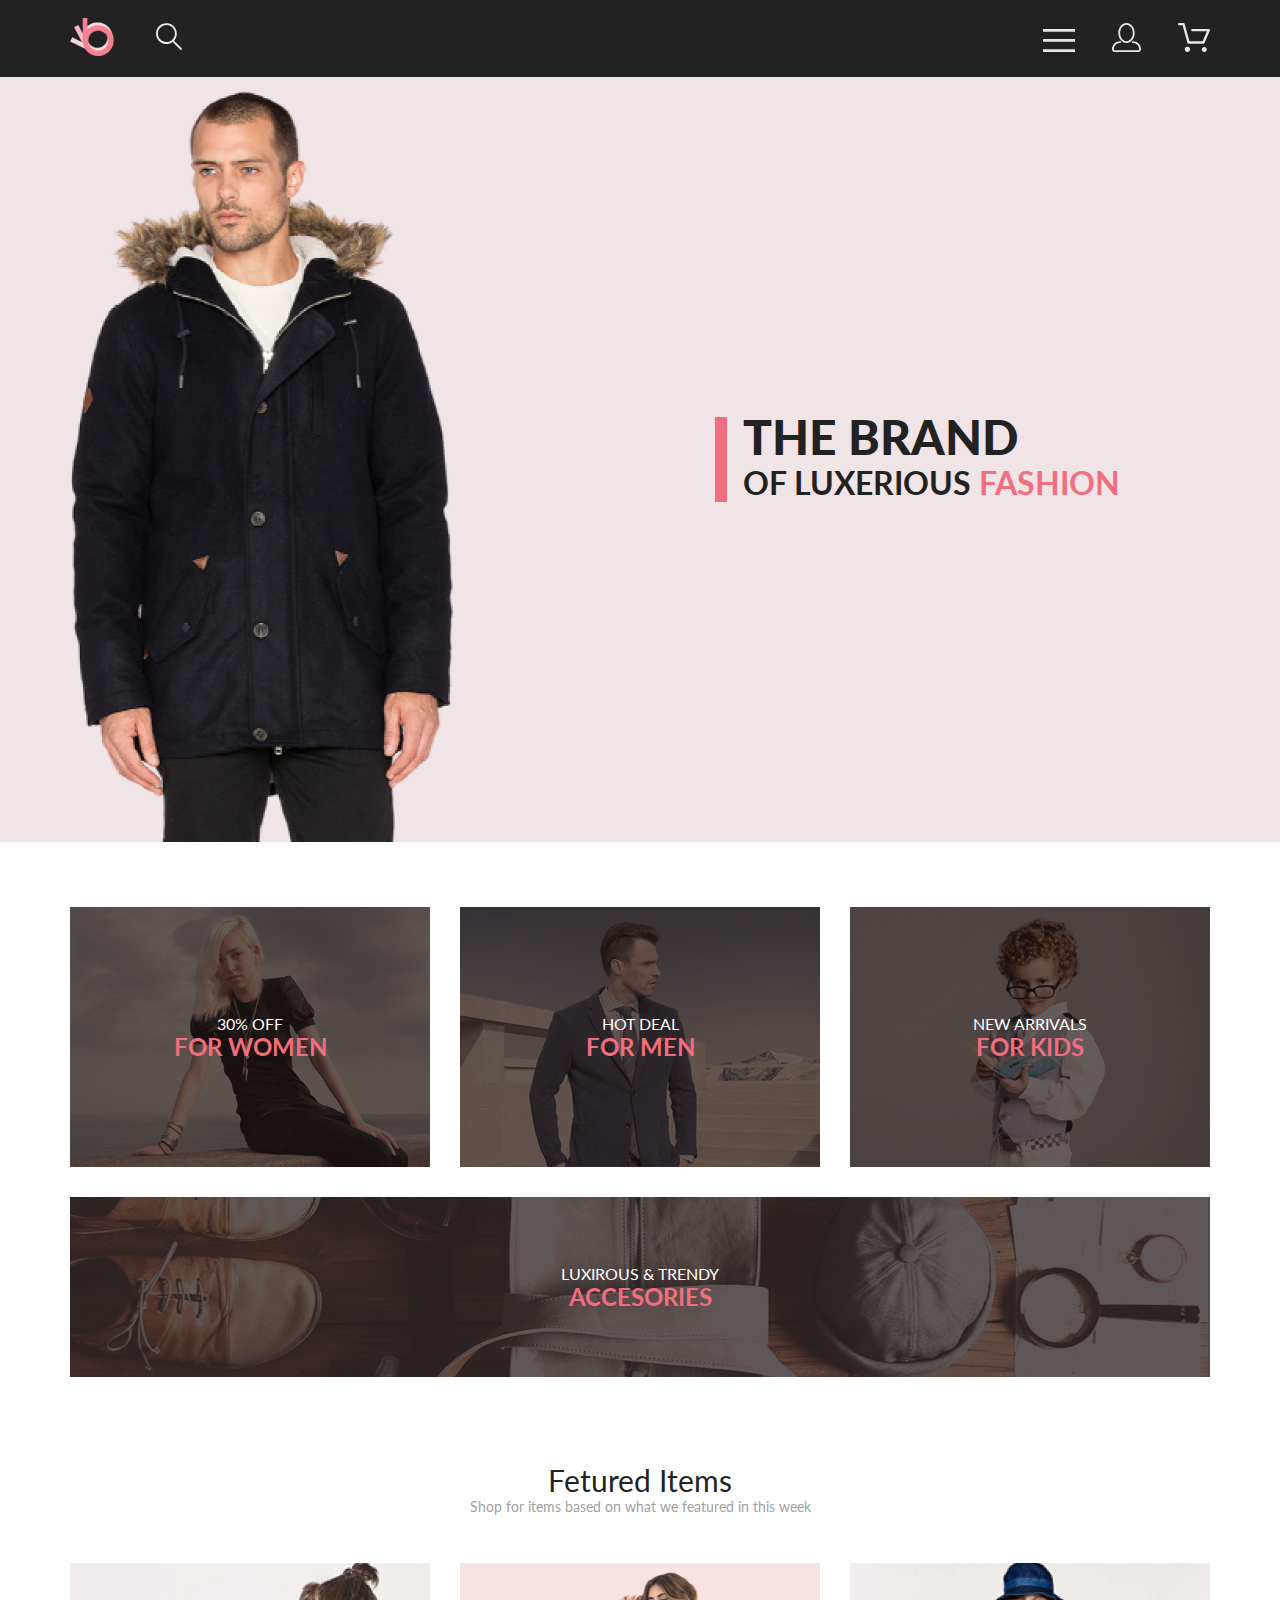
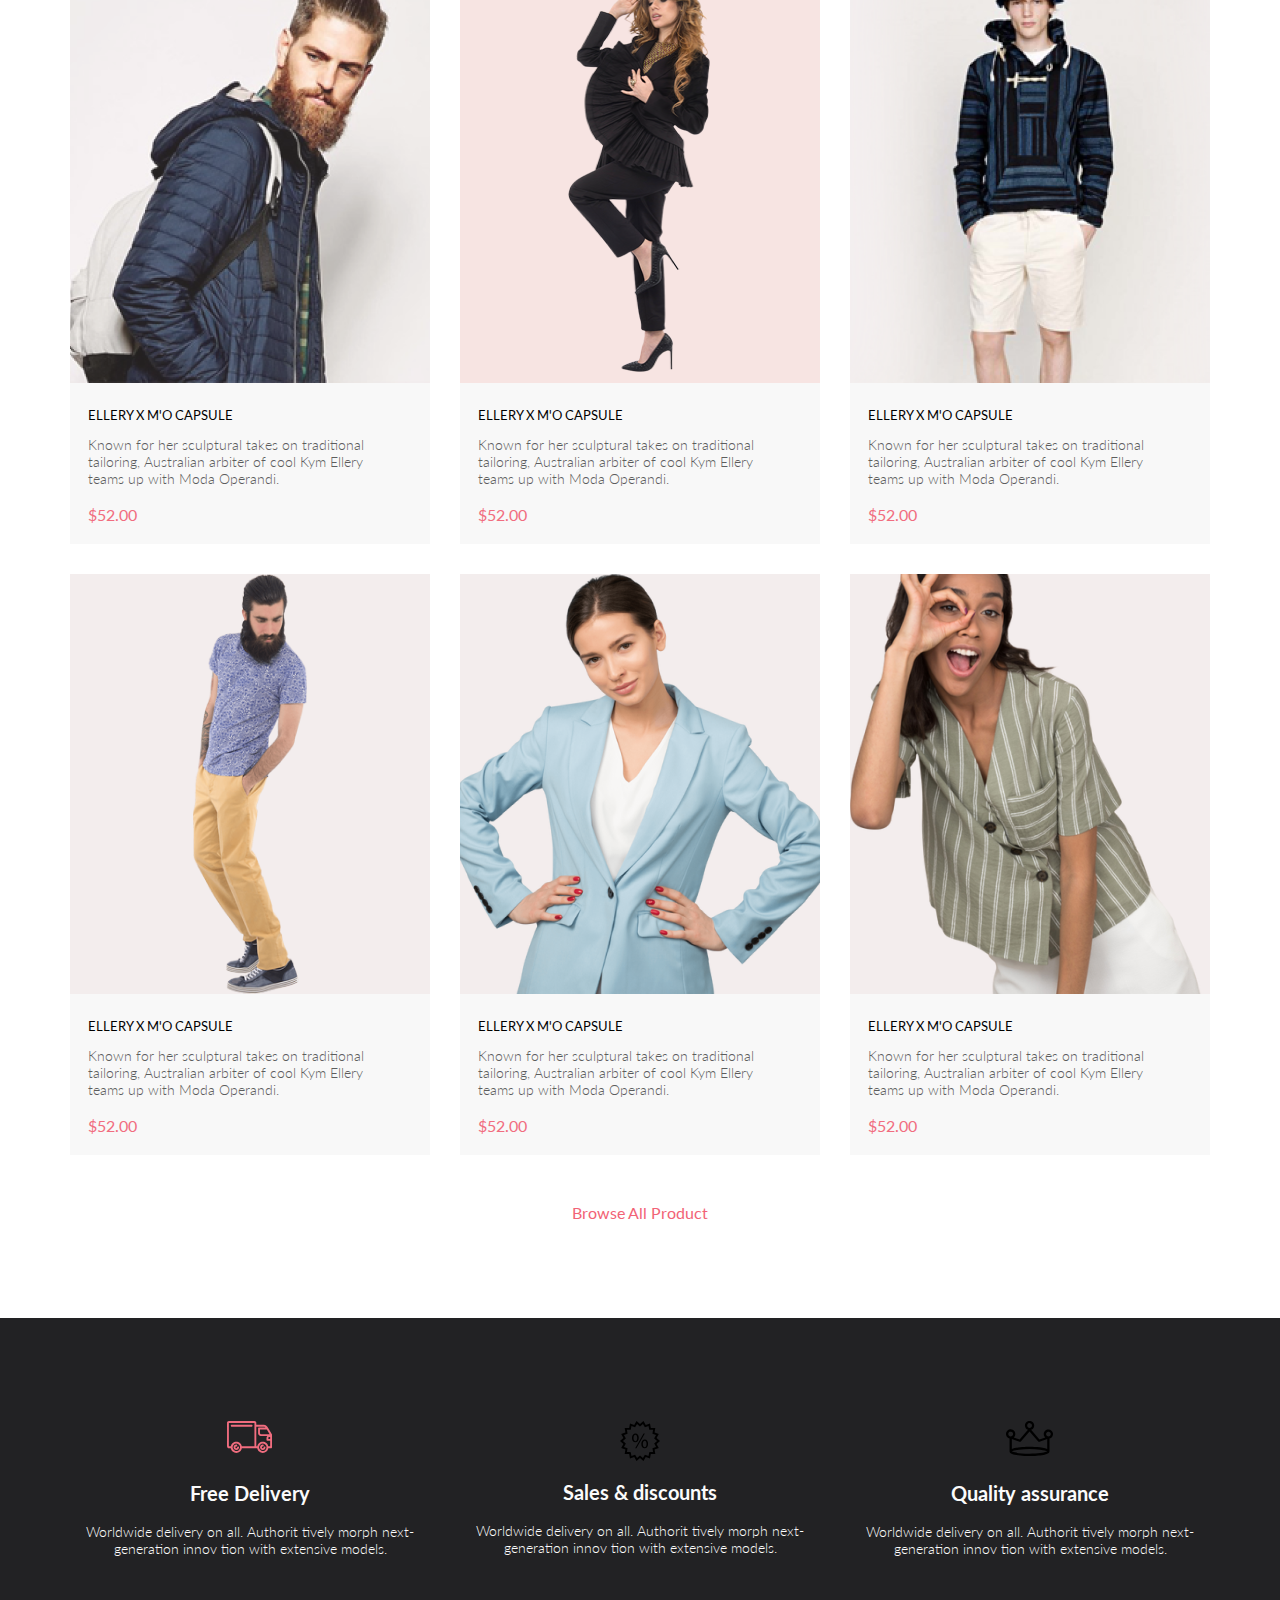
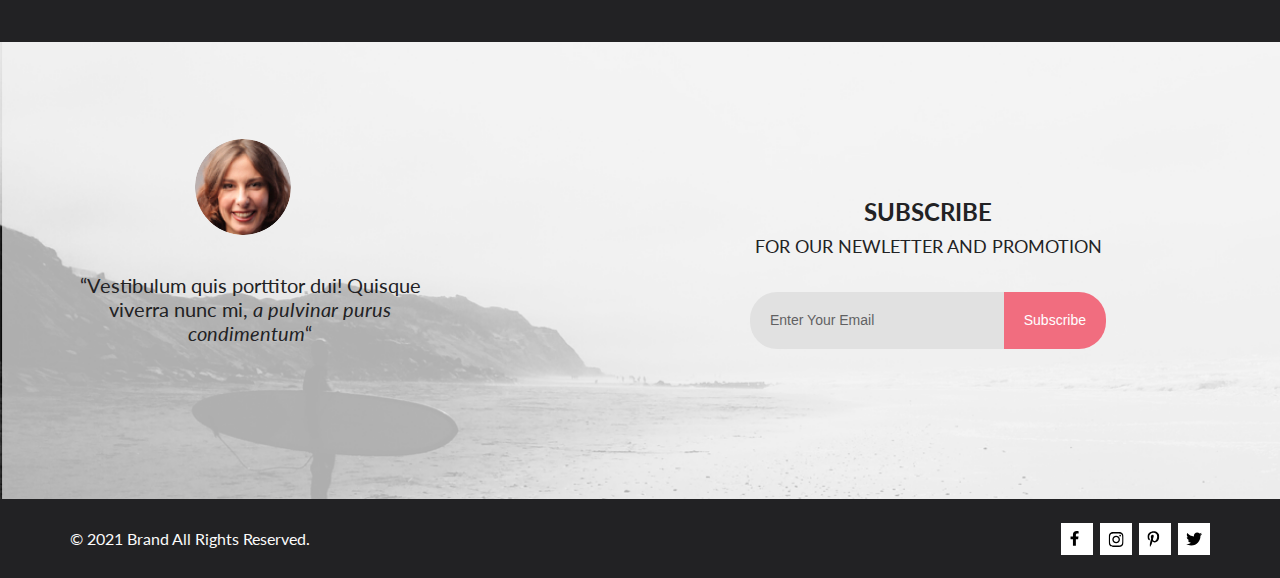
==== basket.html @ c0624114 "resources" ====
<!DOCTYPE html>
<html lang="en">

<head>
    <meta charset="UTF-8">
    <meta http-equiv="X-UA-Compatible" content="IE=edge">
    <meta name="viewport" content="width=device-width, initial-scale=1.0">
    <title>Document</title>
    <link rel="stylesheet" href="css/style.css">
    <link rel="preconnect" href="https://fonts.googleapis.com">
    <link rel="preconnect" href="https://fonts.gstatic.com" crossorigin>
    <link href="https://fonts.googleapis.com/css2?family=Lato:ital,wght@0,300;0,400;0,700;0,900;1,400&display=swap"
        rel="stylesheet">
</head>

<body>
    <header class="header">
        <div class="wrapper header-wrap">
            <!--лого бренда и поисковик-->
            <div class="header-left">
                <a href="index.html" class="brand"><img src="img/left_header_brand.svg" alt="brand"></a>
                <button class="search"><img src="img/left_header_search.svg" alt="search"></button>
            </div>
            <!--меню, личный кабинет, корзина товаров-->
            <div class="header-right">
                <button class="menu"><img src="img/right_header_menu.svg" alt="menu"></button>
                <a href="pages/registration.html" class="registration"><img src="img/right_header_registration.svg"
                        alt="registration"></a>
                <a href="pages/basket.html" class="basket"><img src="img/right_header_basket.svg" alt="basket"></a>
            </div>
        </div>
    </header>
    <!--промо с названием бренда и картинкой-->
    <section class="promo">
        <div class="wrapper promo-wrap">
            <h1 class="promo-name">THE BRAND <br>
                <span class="promo-name--small">OF LUXERIOUS <span class="promo-name--pink">FASHION</span></span>
            </h1>
        </div>
    </section>
    <!--категории товаров для мужчин, женщин и т.п.-->
    <section class="categories">
        <h2 class="hidden">Categories</h2>
        <div class="wrapper categories-wrap">
            <div class="categories-card categories-card--women">
                <p class="categories-sale">30% OFF</p>
                <p class="categories-class">FOR WOMEN</p>
            </div>
            <div class="categories-card categories-card--men">
                <p class="categories-sale">HOT DEAL</p>
                <p class="categories-class">FOR MEN</p>
            </div>
            <div class="categories-card categories-card--kids">
                <p class="categories-sale">NEW ARRIVALS</p>
                <p class="categories-class">FOR KIDS</p>
            </div>
            <div class="categories-card categories-card--accesories">
                <p class="categories-sale">LUXIROUS & TRENDY</p>
                <p class="categories-class">ACCESORIES</p>
            </div>
        </div>
    </section>
    <!--товары дня-->
    <section class="feauture-items">
        <div class="wrapper">
            <h2 class="feauture-heading">Fetured Items</h2>
            <p class="feauture-subtitle">Shop for items based on what we featured in this week</p>
            <ul class="feauture-ul">
                <li class="feauture-li"><img src="img/feauture_1.png" alt="1">
                    <h3 class="feauture-li-subtitle">ELLERY X M'O CAPSULE</h3>
                    <p class="feauture-li-description">Known for her sculptural takes on traditional tailoring,
                        Australian arbiter of cool Kym Ellery
                        teams up with Moda Operandi.</p>
                    <p class="feauture-price">$52.00</p>
                </li>
                <li class="feauture-li"><img src="img/feauture_2.png" alt="2">
                    <h3 class="feauture-li-subtitle">ELLERY X M'O CAPSULE</h3>
                    <p class="feauture-li-description">Known for her sculptural takes on traditional tailoring,
                        Australian arbiter of cool Kym Ellery
                        teams up with Moda Operandi.</p>
                    <p class="feauture-price">$52.00</p>
                </li>
                <li class="feauture-li"><img src="img/feauture_3.png" alt="3">
                    <h3 class="feauture-li-subtitle">ELLERY X M'O CAPSULE</h3>
                    <p class="feauture-li-description">Known for her sculptural takes on traditional tailoring,
                        Australian arbiter of cool Kym Ellery
                        teams up with Moda Operandi.</p>
                    <p class="feauture-price">$52.00</p>
                </li>
                <li class="feauture-li"><img src="img/feauture_4.png" alt="4">
                    <h3 class="feauture-li-subtitle">ELLERY X M'O CAPSULE</h3>
                    <p class="feauture-li-description">Known for her sculptural takes on traditional tailoring,
                        Australian arbiter of cool Kym Ellery
                        teams up with Moda Operandi.</p>
                    <p class="feauture-price">$52.00</p>
                </li>
                <li class="feauture-li"><img src="img/feauture_5.png" alt="5">
                    <h3 class="feauture-li-subtitle">ELLERY X M'O CAPSULE</h3>
                    <p class="feauture-li-description">Known for her sculptural takes on traditional tailoring,
                        Australian arbiter of cool Kym Ellery
                        teams up with Moda Operandi.</p>
                    <p class="feauture-price">$52.00</p>
                </li>
                <li class="feauture-li"><img src="img/feauture_6.png" alt="6">
                    <h3 class="feauture-li-subtitle">ELLERY X M'O CAPSULE</h3>
                    <p class="feauture-li-description">Known for her sculptural takes on traditional tailoring,
                        Australian arbiter of cool Kym Ellery
                        teams up with Moda Operandi.</p>
                    <p class="feauture-price">$52.00</p>
                </li>
            </ul>
            <div class="center"><a href="#" style="text-decoration: none; color: #F26376 ;">Browse All Product</a></div>
        </div>
    </section>
    <!--преимущества компании-->
    <section class="adventages">
        <div class="wrapper">
            <ul class="adventages-ul">
                <li class="adventages-li"><img class="adventages-img-1" src="img/adventages_1.svg" alt="delivery">
                    <h3 class="adventages-li-subtitle">Free Delivery</h3>
                    <p class="advanteges-li-description">Worldwide delivery on all. Authorit tively morph
                        next-generation innov tion with extensive
                        models.</p>
                </li>
                <li class="adventages-li"><img class="adventages-img-2" src="img/adventages_2.svg" alt="sales">
                    <h3 class="adventages-li-subtitle-2">Sales & discounts</h3>
                    <p class="advanteges-li-description">Worldwide delivery on all. Authorit tively morph
                        next-generation innov tion with extensive
                        models.</p>
                </li>
                <li class="adventages-li"><img class="adventages-img-3" src="img/adventages_3.svg" alt="quality">
                    <h3 class="adventages-li-subtitle-3">Quality assurance</h3>
                    <p class="advanteges-li-description">Worldwide delivery on all. Authorit tively morph
                        next-generation innov tion with extensive
                        models.</p>
                </li>
            </ul>
        </div>
    </section>
    <!--обратный отзыв-->
    <section class="feedback">
        <div class="wrapper feedback-wrap">
            <div class="feedback-girl"><img src="img/feedback_girl.jpg" class="photo-girl" alt="girl">
                <p class="feedback-girl-words">“Vestibulum quis porttitor dui! Quisque viverra nunc mi, <span
                        class="feedback-cursive">a pulvinar
                        purus
                        condimentum</span>“</p>
            </div>
            <div class=feedback-news-subscribe>
                <h3 class="feedback-subscribe">SUBSCRIBE</h3>
                <p class="feedback-news">FOR OUR NEWLETTER AND PROMOTION</p>
                <form action="#" class="subscribe">
                    <input type="email" class="subscribe-field" placeholder="Enter Your Email">
                    <input type="submit" class="subscribe-button" value="Subscribe">
                    <!--<button type="submit" class="subscribe-button">Subscribe</button>-->
                </form>
            </div>
        </div>
    </section>
    <!--подвал - он и есть подвал-->
    <footer class="footer">
        <div class="wrapper footer-wrap">
            <h2 class="hidden">Пустой заголовок, как моя голова</h2>
            <p class="footer-rights">&copy; 2021 Brand All Rights Reserved.</p>
            <div class="brands">
                <a href="https://www.facebook.com" class="brands-face"><img class="background" src="img/facebook_1.svg"
                        alt="facebook"></a>
                <a href="https://www.instagram.com/" class="brands-inst"><img class="background" src="img/inst_2.svg"
                        alt="ints"></a>
                <a href="https://www.pinterest.ru/" class="brands-pint"><img class="background"
                        src="img/pinterest_3.svg" alt="pinterest"></a>
                <a href="https://twitter.com/" class="brands-twit"><img class="background" src="img/pomoika_4.svg"
                        alt="pomoika"></a>
            </div>
        </div>
    </footer>
</body>

</html>
---- css/style.css ----
* {
    margin: 0;
    padding: 0;
    box-sizing: border-box;
}

.wrapper {
    width: 1140px;
    margin: 0 auto;
}

body {
  font-family: 'Lato', sans-serif;
}

.hidden {
    position: absolute;
    left: -99999999999999999px;
    width: 1px;
    height: 1px;
    opacity: 0;
}

.header {
    background: #222222;
    padding: 18px 0;
    color: white;
}

.header-wrap {
    display: flex;
    justify-content: space-between;
    align-items: center;
}

.header-left {
    display: flex;
    align-items: center;
}

.brand {
    text-decoration: none;
    color: transparent;
    margin-right: 41px;
}

.search, .menu {
    background-color: transparent;
    border: none;
}

.registration, .basket {
    text-decoration: none;
    color: transparent;
}

.registration {
    margin: 0 33px;
}

.promo {
    background: #F1E4E6;
}

.promo-wrap {
    background-image: url(../img/person_promo.png);
    height: 765px;
    background-repeat: no-repeat;
    background-position-x: -225px;
    background-position-y: bottom;
    display: flex;
    align-items: center;
    justify-content: flex-end;
}

.promo-name {
    font-weight: 900;
    font-size: 48px;
    line-height: 40px;
    color: #222222;
    border-left: 12px solid #f16d7f;
    padding-left: 16px;
    margin-right: 90px;
}

.promo-name--small {
    font-weight: bold;
    font-size: 32px;
    line-height: 38px;
    color: #222222;
}

.promo-name--pink {
    color: #f16d7f;
} 

.categories {
    background: #FFFFFF;
    padding-top: 65px;
    padding-bottom: 85px;
}

.categories-card {
    background-color: #c4c4c4;
    width: 360px;
    height: 260px;
    text-align: center;
    display: flex;
    flex-direction: column;
    justify-content: center;
}

.categories-wrap {
    display: flex;
    flex-wrap: wrap;
    justify-content: space-between;
}

.categories-card--accesories {
    margin-top: 30px;
    width: 100%;
    height: 180px;
    background-image: url(../img/categories_acc.png);
}

.categories-card--kids {
    background-image: url(../img/categories_kids.png);
}

.categories-card--men {
    background-image: url(../img/categories_men.png);
}

.categories-card--women {
    background-image: url(../img/categories_women.png);
}

.categories-sale {
    font-size: 16px;
    line-height: 19,2px;
    color: #FFFFFF;
    font-weight: 400;
}

.categories-class {
    color: #f16d7f;
    font-size: 24px;
    line-height: 28px;
    font-weight: 700;
}

.feauture-items {
    padding-bottom: 95.5px;
}

.feauture-ul {
    display: flex;
    flex-wrap: wrap;
    justify-content: space-between;
}

.feauture-li {
    display: flex;
    flex-direction: column;
    margin-top: 30px;
    background-color: #F8F8F8;
    width: 360px;
    height: 581px;
}

.feauture-li-video {
    display: flex;
    flex-direction: column;
    margin-top: 30px;
    background-color: rgb(17, 17, 17);
    width: 360px;
    height: 581px;
}

.feauture-li-subtitle {
    font-weight: 400;
    color: #000000;
    font-size: 13px;
    line-height: 16px;
    margin: 24px 0 13px 18px;
}

.feauture-li-subtitle-video {
    font-weight: 400;
    color: gray;
    font-size: 13px;
    line-height: 16px;
    margin: 24px 0 13px 18px;
}

.feauture-li-description {
    font-weight: 300;
    font-size: 14px;
    line-height: 17px;
    color: #5D5D5D;
    margin: 0 30px 18px 18px;
}

.feauture-li-description-video {
    font-weight: 300;
    font-size: 14px;
    line-height: 17px;
    color: #5D5D5D;
    margin: 0 30px 18px 18px;
}

.feauture-price {
    margin-left: 18px;
    font-size: 16px;
    line-height: 19px;
    color: #F16D7F;
}

.feauture-price-video {
    margin-left: 18px;
    font-size: 16px;
    line-height: 19px;
    color: #63262e;
    margin-top: 33px;
}

.feauture-items {
    background: #FFFFFF;
}

.feauture-heading {
    text-align: center;
    font-weight: 400;
    font-size: 30px;
    line-height: 36px;
    color: #222222;
    
}

.feauture-subtitle {
    text-align: center;
    color: #9F9F9F;
    font-size: 14px;
    line-height: 17px;
    margin-bottom: 18px;
}

.center {
    display: flex;
    justify-content: center;
    padding-top: 48px;
}

.center-visual {
    text-decoration: none;
    color: #F26376;
    text-align: center;
    font-size: 16px;
    line-height: 19px;
    border: 1px solid #FF6A6A;
    padding: 15px 39px 14px 38px;
}

.center-visual:hover {
    color: #FFFFFF;
    background-color: #FF6A6A;
}



.adventages {
    background: #222224;
    padding-bottom: 87px;
}

.adventages-ul {
    display: flex;
    justify-content: space-between;
}

.adventages-li {
    display: flex;
    flex-direction: column;
    width: 360px;
    height: 134px;
    align-items: center;
    margin-top: 103px;
}

.adventages-li-subtitle, .adventages-li-subtitle-2, .adventages-li-subtitle-3 {
    font-size: 19.96px;
    line-height: 24px;
    color: #FBFBFB;
    margin: 28px 0 18px 0;
}

.advanteges-li-description {
    font-weight: 300;
    font-size: 13.972px;
    line-height: 17px;
    text-align: center;
    color: #FBFBFB;
    width: 360px;
    height: 34px;
}

.adventages-li-subtitle-2 {
    margin-top: 19px;
}

.adventages-li-subtitle-3 {
    margin-top: 25px;
}

.adventages-img-1 {
    fill: #F16D7F;
}

.adventages-img-2 {
    fill: #F16D7F;
}

.adventages-img-3 {
    fill: #F16D7F;
}

.feedback {
    background-image: url(../img/fon_feedback.png);
    background-repeat: no-repeat;
    background-size: cover;
}

.feedback-wrap {
display: flex;

}

.feedback-girl {
    width: 360px;
    height: 225px;
    margin-top: 97px;
}

.photo-girl {
    margin-left: 125px;
    border-radius: 50px;
    margin-bottom: 35px;
}

.feedback-girl-words {
    font-size: 20px;
    line-height: 24px;
    text-align: center;
    color: #222224;
}

.subscribe {
    width: 356px;
    display: flex;
}

.subscribe-field {
    padding: 20px;
    width: 255px;
    border-radius: 27px 0 0 27px;
    border: none;
    background-color: #E1E1E1;
    color: #222224;
}

.subscribe-field:hover {
    background-color: #E9E9E9;
}

.subscribe-field::placeholder {
    color: #222224;
    opacity: 0.67;
    font-size: 14px;
    line-height: 17px;
}

.subscribe-button:hover {
    background-color: hsl(352, 61%, 54%);
}

.subscribe-button {
    padding: 20px;
    border-radius: 0 27px 27px 0;
    border: none;
    background-color: #F16D7F;
    color: #FFFFFF;
    font-weight: normal;
    font-size: 14px;
    line-height: 17px;
}

.feedback-news-subscribe {
    margin-top: 150px;
    margin-bottom: 150px;
    margin-left: 320px;
}

.feedback-subscribe {
    font-size: 24px;
    line-height: 40px;
    text-align: center;
    color: #222224;
}

.feedback-news {
    font-size: 18px;
    line-height: 28px;
    text-align: center;
    color: #222224;
    margin-bottom: 32px;
}


.feedback-cursive {
    font-style: italic;
}

.footer {
    background: #222224;
}

.footer-wrap {
    display: flex;
    justify-content: space-between;
}

.footer-rights {
    font-size: 16px;
    line-height: 19px;
    color: #FBFBFB;
    padding-top: 30px;
    padding-bottom: 30px;
}

.brands {
    display: flex;
}

.brands-face, .brands-inst, .brands-pint, .brands-twit {
    background-color: #FFFFFF;
    width: 32px;
    height: 32px;
    margin-left: 7px;
    margin-top: 24px;
}

.brands-face:hover, .brands-inst:hover, .brands-pint:hover, .brands-twit:hover {
    background-color: #F16D7F;
    fill: #FFFFFF;
}

.background {
    margin: 25% 25% 25% 25%;
}

/*CATALOG*/

.arrivals-wrap {
    display: flex;
    justify-content: space-between;
    align-items: center;
}

.arrivals {
    height: 148px;
    background-color: #F8F3F4;
}

.arrivals-links {
    display: inline;
    text-decoration: none;
    margin-top: 65px;
}

.sweet-home {
    text-decoration: none;
    color: #636363;
}

.for-men {
    text-decoration: none;
    color: #636363;;
}

.new-arrivals {
    text-decoration: none;
    color: #636363;;
}

.new-arrivals:visited, .new-arrivals:focus, .new-arrivals:hover {
    color: #F16D7F;
}

.arrivals-name {
    font-size: 24px;
    line-height: 29px;
    color: #F16D7F;
    margin-top: 59px;
}

.filter {
    display: flex;
}

.filter-filter {
    width: 360px;
    height: 17px;
    margin-bottom: 65px;
    padding: 51px 0 0 16px;
    font-weight: 600;
    font-size: 14px;
    line-height: 17px;
    color: #000000;
}

.filter-filter-menu {
    width: 15px;
    height: 10px;
    margin-left: 11px;
}

.filter-sorting {
    width: 400px;
    padding-left: 30px;
    height: 17px;
    padding: 51px 0 0 30px;
}

.filter-vektor {
    margin-left: 10px;
    margin-right: 28px;
}

.filter-words {
    color: #6F6E6E;
    font-size: 14px;
    line-height: 17px;
}

.pagination {
    margin-top: 48px;
    margin-left: 400px;
    width: 284px;
    height: 44px;
    border: 1px solid #EBEBEB;
    border-radius: 3px;
}

ul.pagination-numero {
    display: inline-block;
    padding: 0;
    margin: 0;
}

ul.pagination-numero li {
    display: inline;
}

ul.pagination-numero li a {
    color: black;
    float: left;
    
    text-decoration: none;
    transition: background-color .3s;
    font-weight: 300;
    font-size: 16px;
    line-height: 19px;
    padding-top: 13px;
    margin-left: 19px;
}

ul.pagination-numero li a:hover {
    color: #EF5B70;
    color: #EF5B70;
}
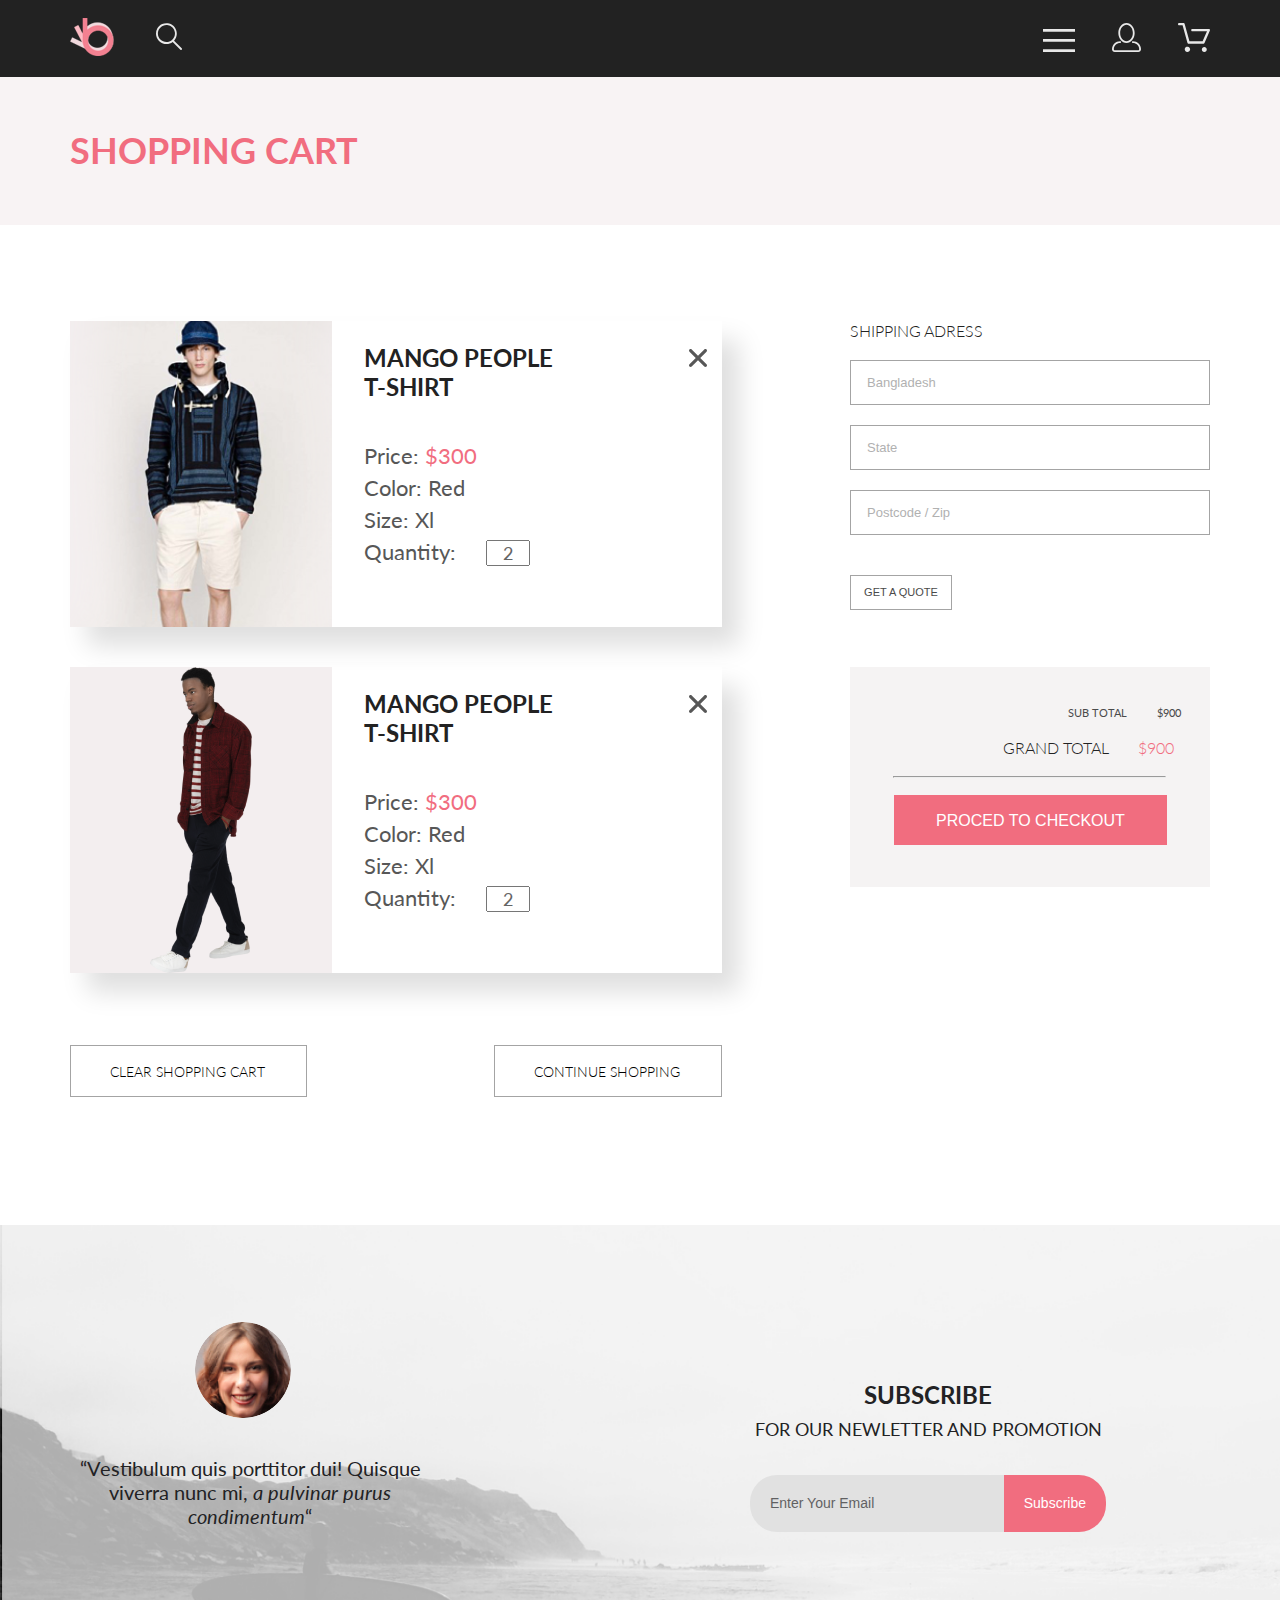
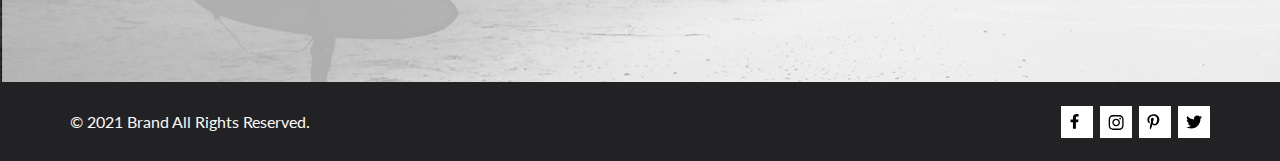
==== commit fff0d064: "препроцессоры+доделаны все страницы+черновик product" ====
--- a/basket.html
+++ b/basket.html
@@ -5,7 +5,7 @@
     <meta charset="UTF-8">
     <meta http-equiv="X-UA-Compatible" content="IE=edge">
     <meta name="viewport" content="width=device-width, initial-scale=1.0">
-    <title>Document</title>
+    <title>Basket</title>
     <link rel="stylesheet" href="css/style.css">
     <link rel="preconnect" href="https://fonts.googleapis.com">
     <link rel="preconnect" href="https://fonts.gstatic.com" crossorigin>
@@ -18,123 +18,127 @@
         <div class="wrapper header-wrap">
             <!--лого бренда и поисковик-->
             <div class="header-left">
-                <a href="index.html" class="brand"><img src="img/left_header_brand.svg" alt="brand"></a>
-                <button class="search"><img src="img/left_header_search.svg" alt="search"></button>
+                <a href="index.html" class="brand"><svg width="44" height="38" viewBox="0 0 44 38"
+                        xmlns="http://www.w3.org/2000/svg" xmlns:xlink="http://www.w3.org/1999/xlink">
+                        <rect width="44" height="38" fill="url(#pattern0)" />
+                        <defs>
+                            <pattern id="pattern0" patternContentUnits="objectBoundingBox" width="1" height="1">
+                                <use xlink:href="#image0" transform="scale(0.0227273 0.0263158)" />
+                            </pattern>
+                            <image id="image0" width="44" height="38"
+                                xlink:href="[data-uri]" />
+                        </defs>
+                    </svg>
+                </a>
+                <button class="search"><svg width="27" height="28" viewBox="0 0 27 28"
+                        xmlns="http://www.w3.org/2000/svg">
+                        <path
+                            d="M19.0596 17.6259C20.6713 15.8658 21.6282 13.6048 21.7698 11.2225C21.9113 8.84018 21.2288 6.48173 19.8369 4.54318C18.445 2.60463 16.4285 1.20404 14.126 0.576619C11.8234 -0.0508009 9.3751 0.13316 7.19217 1.09761C5.00923 2.06205 3.22463 3.74825 2.13804 5.87302C1.05145 7.9978 0.729054 10.4318 1.225 12.7661C1.72094 15.1005 3.00501 17.1932 4.86158 18.6927C6.71814 20.1922 9.03413 21.0072 11.4206 21.0009C13.673 21.004 15.8645 20.27 17.6606 18.9109L25.4086 26.7179C25.4941 26.807 25.5965 26.8781 25.7099 26.927C25.8232 26.9759 25.9452 27.0017 26.0686 27.0029C26.1923 27.0033 26.3148 26.9782 26.4283 26.9292C26.5419 26.8801 26.6441 26.8082 26.7286 26.7179C26.9025 26.537 26.9997 26.2958 26.9997 26.0449C26.9997 25.794 26.9025 25.5528 26.7286 25.3719L19.0596 17.6259ZM2.88662 10.5009C2.89946 8.81563 3.41094 7.17187 4.35659 5.77685C5.30224 4.38183 6.63972 3.29801 8.20044 2.662C9.76115 2.02599 11.4752 1.86627 13.1266 2.20298C14.7779 2.53969 16.2926 3.35775 17.4797 4.55404C18.6668 5.75033 19.4732 7.27129 19.7972 8.92519C20.1212 10.5791 19.9483 12.2919 19.3002 13.8476C18.6522 15.4034 17.5581 16.7325 16.1559 17.6674C14.7536 18.6023 13.1059 19.1011 11.4206 19.1009C9.14916 19.0901 6.97482 18.1784 5.37484 16.566C3.77486 14.9537 2.87998 12.7724 2.88662 10.5009Z"
+                            fill="#E8E8E8" />
+                    </svg>
+                </button>
             </div>
             <!--меню, личный кабинет, корзина товаров-->
             <div class="header-right">
-                <button class="menu"><img src="img/right_header_menu.svg" alt="menu"></button>
-                <a href="pages/registration.html" class="registration"><img src="img/right_header_registration.svg"
-                        alt="registration"></a>
-                <a href="pages/basket.html" class="basket"><img src="img/right_header_basket.svg" alt="basket"></a>
+                <button class="menu"><svg width="32" height="23" viewBox="0 0 32 23" xmlns="http://www.w3.org/2000/svg">
+                        <path d="M0 23V20.31H32V23H0ZM0 12.76V10.07H32V12.76H0ZM0 2.69V0H32V2.69H0Z" fill="#E8E8E8" />
+                    </svg>
+                </button>
+                <a href="registration.html" class="registration"><svg width="29" height="29" viewBox="0 0 29 29"
+                        xmlns="http://www.w3.org/2000/svg">
+                        <path
+                            d="M14.5 19.937C19 19.937 22.656 15.464 22.656 9.968C22.656 4.472 19 0 14.5 0C13.3631 0.0217413 12.2463 0.303398 11.2351 0.823397C10.2239 1.34339 9.34507 2.08794 8.66602 3C7.12663 4.99573 6.30819 7.45381 6.34399 9.974C6.34399 15.465 10 19.937 14.5 19.937ZM14.5 1.813C18 1.813 20.844 5.472 20.844 9.969C20.844 14.466 17.998 18.125 14.5 18.125C11.002 18.125 8.15603 14.465 8.15503 9.969C8.15403 5.473 11 1.813 14.5 1.813ZM20.844 18.125C20.6036 18.125 20.373 18.2205 20.203 18.3905C20.033 18.5605 19.9375 18.7911 19.9375 19.0315C19.9375 19.2719 20.033 19.5025 20.203 19.6725C20.373 19.8425 20.6036 19.938 20.844 19.938C22.526 19.9399 24.1386 20.6088 25.3279 21.7982C26.5172 22.9875 27.1861 24.6 27.188 26.282C27.1875 26.5221 27.0918 26.7523 26.922 26.9221C26.7522 27.0918 26.5221 27.1875 26.282 27.188H2.71997C2.47985 27.1875 2.24975 27.0918 2.07996 26.9221C1.91016 26.7523 1.81449 26.5221 1.81396 26.282C1.81608 24.6001 2.48517 22.9877 3.67444 21.7985C4.86371 20.6092 6.47608 19.9401 8.15796 19.938C8.39824 19.938 8.62868 19.8425 8.79858 19.6726C8.96849 19.5027 9.06396 19.2723 9.06396 19.032C9.06396 18.7917 8.96849 18.5613 8.79858 18.3914C8.62868 18.2215 8.39824 18.126 8.15796 18.126C5.99541 18.1279 3.92201 18.9875 2.39258 20.5164C0.863144 22.0453 0.00264777 24.1185 0 26.281C0.000794067 27.0019 0.287502 27.693 0.797241 28.2027C1.30698 28.7125 1.99811 28.9992 2.71899 29H26.282C27.0027 28.9989 27.6936 28.7121 28.2031 28.2024C28.7126 27.6927 28.9992 27.0017 29 26.281C28.9974 24.1187 28.1372 22.0457 26.6083 20.5168C25.0793 18.9878 23.0063 18.1276 20.844 18.125Z"
+                            fill="#E8E8E8" />
+                    </svg>
+                </a>
+                <a href="basket.html" class="basket"><svg width="32" height="29" viewBox="0 0 32 29"
+                        xmlns="http://www.w3.org/2000/svg">
+                        <path
+                            d="M26.2009 29C25.5532 28.9738 24.9415 28.6948 24.4972 28.2227C24.0529 27.7506 23.8114 27.1232 23.8245 26.475C23.8376 25.8269 24.1043 25.2097 24.5673 24.7559C25.0303 24.3022 25.6527 24.048 26.301 24.048C26.9493 24.048 27.5717 24.3022 28.0347 24.7559C28.4977 25.2097 28.7644 25.8269 28.7775 26.475C28.7906 27.1232 28.549 27.7506 28.1047 28.2227C27.6604 28.6948 27.0488 28.9738 26.401 29H26.2009ZM6.75293 26.32C6.75293 25.79 6.91011 25.2718 7.20459 24.8311C7.49907 24.3904 7.91764 24.0469 8.40735 23.844C8.89705 23.6412 9.43594 23.5881 9.95581 23.6915C10.4757 23.7949 10.9532 24.0502 11.328 24.425C11.7028 24.7998 11.9581 25.2773 12.0615 25.7972C12.1649 26.317 12.1118 26.8559 11.9089 27.3456C11.7061 27.8353 11.3626 28.2539 10.9219 28.5483C10.4812 28.8428 9.96304 29 9.43298 29C9.08087 29.0003 8.73212 28.9311 8.40674 28.7966C8.08136 28.662 7.78569 28.4646 7.53662 28.2158C7.28755 27.9669 7.09001 27.6713 6.9552 27.3461C6.82039 27.0208 6.75098 26.6721 6.75098 26.32H6.75293ZM10.553 20.686C10.2935 20.6868 10.0409 20.6024 9.83411 20.4457C9.62727 20.2891 9.47758 20.0689 9.40796 19.819L4.57495 2.36401H1.18201C0.868521 2.36401 0.567859 2.23947 0.346191 2.01781C0.124523 1.79614 0 1.49549 0 1.18201C0 0.868519 0.124523 0.567873 0.346191 0.346205C0.567859 0.124537 0.868521 5.81268e-06 1.18201 5.81268e-06H5.46301C5.7225 -0.00080736 5.97504 0.0837201 6.18176 0.240568C6.38848 0.397416 6.53784 0.617884 6.60693 0.868006L11.4399 18.323H24.6179L29.001 8.27501H14.401C14.2428 8.27961 14.0854 8.25242 13.9379 8.19507C13.7904 8.13771 13.6559 8.05134 13.5424 7.94108C13.4288 7.83082 13.3386 7.69891 13.277 7.55315C13.2154 7.40739 13.1836 7.25075 13.1836 7.0925C13.1836 6.93426 13.2154 6.77762 13.277 6.63186C13.3386 6.4861 13.4288 6.35419 13.5424 6.24393C13.6559 6.13367 13.7904 6.0473 13.9379 5.98994C14.0854 5.93259 14.2428 5.90541 14.401 5.91001H30.814C31.0097 5.90996 31.2022 5.95866 31.3744 6.05172C31.5465 6.14478 31.6928 6.27926 31.7999 6.44301C31.9078 6.60729 31.9734 6.79569 31.9908 6.99145C32.0083 7.18721 31.9771 7.38424 31.9 7.565L26.495 19.977C26.4026 20.1876 26.251 20.3668 26.0585 20.4927C25.866 20.6186 25.641 20.6858 25.411 20.686H10.553Z"
+                            fill="#E8E8E8" />
+                    </svg>
+                </a>
             </div>
         </div>
     </header>
-    <!--промо с названием бренда и картинкой-->
-    <section class="promo">
-        <div class="wrapper promo-wrap">
-            <h1 class="promo-name">THE BRAND <br>
-                <span class="promo-name--small">OF LUXERIOUS <span class="promo-name--pink">FASHION</span></span>
-            </h1>
+    <!--блок с названием и переключением-->
+    <section class="arrivals">
+        <div class="wrapper arrivals-wrap">
+            <div class="arrivals-name">
+                <h2>SHOPPING CART</h2>
+            </div>
         </div>
     </section>
-    <!--категории товаров для мужчин, женщин и т.п.-->
-    <section class="categories">
-        <h2 class="hidden">Categories</h2>
-        <div class="wrapper categories-wrap">
-            <div class="categories-card categories-card--women">
-                <p class="categories-sale">30% OFF</p>
-                <p class="categories-class">FOR WOMEN</p>
-            </div>
-            <div class="categories-card categories-card--men">
-                <p class="categories-sale">HOT DEAL</p>
-                <p class="categories-class">FOR MEN</p>
-            </div>
-            <div class="categories-card categories-card--kids">
-                <p class="categories-sale">NEW ARRIVALS</p>
-                <p class="categories-class">FOR KIDS</p>
-            </div>
-            <div class="categories-card categories-card--accesories">
-                <p class="categories-sale">LUXIROUS & TRENDY</p>
-                <p class="categories-class">ACCESORIES</p>
-            </div>
-        </div>
-    </section>
-    <!--товары дня-->
-    <section class="feauture-items">
-        <div class="wrapper">
-            <h2 class="feauture-heading">Fetured Items</h2>
-            <p class="feauture-subtitle">Shop for items based on what we featured in this week</p>
-            <ul class="feauture-ul">
-                <li class="feauture-li"><img src="img/feauture_1.png" alt="1">
-                    <h3 class="feauture-li-subtitle">ELLERY X M'O CAPSULE</h3>
-                    <p class="feauture-li-description">Known for her sculptural takes on traditional tailoring,
-                        Australian arbiter of cool Kym Ellery
-                        teams up with Moda Operandi.</p>
-                    <p class="feauture-price">$52.00</p>
-                </li>
-                <li class="feauture-li"><img src="img/feauture_2.png" alt="2">
-                    <h3 class="feauture-li-subtitle">ELLERY X M'O CAPSULE</h3>
-                    <p class="feauture-li-description">Known for her sculptural takes on traditional tailoring,
-                        Australian arbiter of cool Kym Ellery
-                        teams up with Moda Operandi.</p>
-                    <p class="feauture-price">$52.00</p>
-                </li>
-                <li class="feauture-li"><img src="img/feauture_3.png" alt="3">
-                    <h3 class="feauture-li-subtitle">ELLERY X M'O CAPSULE</h3>
-                    <p class="feauture-li-description">Known for her sculptural takes on traditional tailoring,
-                        Australian arbiter of cool Kym Ellery
-                        teams up with Moda Operandi.</p>
-                    <p class="feauture-price">$52.00</p>
-                </li>
-                <li class="feauture-li"><img src="img/feauture_4.png" alt="4">
-                    <h3 class="feauture-li-subtitle">ELLERY X M'O CAPSULE</h3>
-                    <p class="feauture-li-description">Known for her sculptural takes on traditional tailoring,
-                        Australian arbiter of cool Kym Ellery
-                        teams up with Moda Operandi.</p>
-                    <p class="feauture-price">$52.00</p>
-                </li>
-                <li class="feauture-li"><img src="img/feauture_5.png" alt="5">
-                    <h3 class="feauture-li-subtitle">ELLERY X M'O CAPSULE</h3>
-                    <p class="feauture-li-description">Known for her sculptural takes on traditional tailoring,
-                        Australian arbiter of cool Kym Ellery
-                        teams up with Moda Operandi.</p>
-                    <p class="feauture-price">$52.00</p>
-                </li>
-                <li class="feauture-li"><img src="img/feauture_6.png" alt="6">
-                    <h3 class="feauture-li-subtitle">ELLERY X M'O CAPSULE</h3>
-                    <p class="feauture-li-description">Known for her sculptural takes on traditional tailoring,
-                        Australian arbiter of cool Kym Ellery
-                        teams up with Moda Operandi.</p>
-                    <p class="feauture-price">$52.00</p>
-                </li>
-            </ul>
-            <div class="center"><a href="#" style="text-decoration: none; color: #F26376 ;">Browse All Product</a></div>
-        </div>
-    </section>
-    <!--преимущества компании-->
-    <section class="adventages">
-        <div class="wrapper">
-            <ul class="adventages-ul">
-                <li class="adventages-li"><img class="adventages-img-1" src="img/adventages_1.svg" alt="delivery">
-                    <h3 class="adventages-li-subtitle">Free Delivery</h3>
-                    <p class="advanteges-li-description">Worldwide delivery on all. Authorit tively morph
-                        next-generation innov tion with extensive
-                        models.</p>
-                </li>
-                <li class="adventages-li"><img class="adventages-img-2" src="img/adventages_2.svg" alt="sales">
-                    <h3 class="adventages-li-subtitle-2">Sales & discounts</h3>
-                    <p class="advanteges-li-description">Worldwide delivery on all. Authorit tively morph
-                        next-generation innov tion with extensive
-                        models.</p>
-                </li>
-                <li class="adventages-li"><img class="adventages-img-3" src="img/adventages_3.svg" alt="quality">
-                    <h3 class="adventages-li-subtitle-3">Quality assurance</h3>
-                    <p class="advanteges-li-description">Worldwide delivery on all. Authorit tively morph
-                        next-generation innov tion with extensive
-                        models.</p>
-                </li>
-            </ul>
+    <!--корзина-->
+    <section class="basketcart">
+        <div class="wrapper basketcart-wrap">
+            <div class="basketcart-product">
+                <div class="basketcart-man">
+                    <div class="basketcart-left"><img class="basketcart-img" src="img/basket_men_1.png"
+                            alt="man"></div>
+                    <div class="basketcart-right">
+                        <div class="basketcart-text">
+                            <h3 class="basketcart-header"><a class="basketcart-link"
+                                    href="product.html">MANGO PEOPLE T-SHIRT</a></h3>
+                            <p class="basketcart-options">Price: <span class="money">$300</span></p>
+                            <p class="basketcart-options">Color: Red</p>
+                            <p class="basketcart-options">Size: Xl</p>
+                            <p class="basketcart-options">Quantity: <input class="basketcart-number" type="number"
+                                    value="2"></p>
+                        </div>
+                        <div class="basketcart-krestik"><a href="#"><svg width="18" height="18" viewBox="0 0 18 18"
+                                    xmlns="http://www.w3.org/2000/svg">
+                                    <path
+                                        d="M11.2453 9L17.5302 2.71516C17.8285 2.41741 17.9962 2.01336 17.9966 1.59191C17.997 1.17045 17.8299 0.76611 17.5322 0.467833C17.2344 0.169555 16.8304 0.00177586 16.4089 0.00140366C15.9875 0.00103146 15.5831 0.168097 15.2848 0.465848L9 6.75069L2.71516 0.465848C2.41688 0.167571 2.01233 0 1.5905 0C1.16868 0 0.764125 0.167571 0.465848 0.465848C0.167571 0.764125 0 1.16868 0 1.5905C0 2.01233 0.167571 2.41688 0.465848 2.71516L6.75069 9L0.465848 15.2848C0.167571 15.5831 0 15.9877 0 16.4095C0 16.8313 0.167571 17.2359 0.465848 17.5342C0.764125 17.8324 1.16868 18 1.5905 18C2.01233 18 2.41688 17.8324 2.71516 17.5342L9 11.2493L15.2848 17.5342C15.5831 17.8324 15.9877 18 16.4095 18C16.8313 18 17.2359 17.8324 17.5342 17.5342C17.8324 17.2359 18 16.8313 18 16.4095C18 15.9877 17.8324 15.5831 17.5342 15.2848L11.2453 9Z"
+                                        fill="#575757" />
+                                </svg></a>
+                        </div>
+                    </div>
+                </div>
+                <div class="basketcart-man">
+                    <div class="basketcart-left"><img class="basketcart-img" src="img/basket_black_men_2.png"
+                            alt="man"></div>
+                    <div class="basketcart-right">
+                        <div class="basketcart-text">
+                            <h3 class="basketcart-header"><a class="basketcart-link"
+                                    href="product.html">MANGO PEOPLE T-SHIRT</a></h3>
+                            <p class="basketcart-options">Price: <span class="money">$300</span></p>
+                            <p class="basketcart-options">Color: Red</p>
+                            <p class="basketcart-options">Size: Xl</p>
+                            <p class="basketcart-options">Quantity: <input class="basketcart-number" type="number"
+                                    value="2"></p>
+                        </div>
+                        <div class="basketcart-krestik"><a href="#"><svg width="18" height="18" viewBox="0 0 18 18"
+                                    xmlns="http://www.w3.org/2000/svg">
+                                    <path
+                                        d="M11.2453 9L17.5302 2.71516C17.8285 2.41741 17.9962 2.01336 17.9966 1.59191C17.997 1.17045 17.8299 0.76611 17.5322 0.467833C17.2344 0.169555 16.8304 0.00177586 16.4089 0.00140366C15.9875 0.00103146 15.5831 0.168097 15.2848 0.465848L9 6.75069L2.71516 0.465848C2.41688 0.167571 2.01233 0 1.5905 0C1.16868 0 0.764125 0.167571 0.465848 0.465848C0.167571 0.764125 0 1.16868 0 1.5905C0 2.01233 0.167571 2.41688 0.465848 2.71516L6.75069 9L0.465848 15.2848C0.167571 15.5831 0 15.9877 0 16.4095C0 16.8313 0.167571 17.2359 0.465848 17.5342C0.764125 17.8324 1.16868 18 1.5905 18C2.01233 18 2.41688 17.8324 2.71516 17.5342L9 11.2493L15.2848 17.5342C15.5831 17.8324 15.9877 18 16.4095 18C16.8313 18 17.2359 17.8324 17.5342 17.5342C17.8324 17.2359 18 16.8313 18 16.4095C18 15.9877 17.8324 15.5831 17.5342 15.2848L11.2453 9Z"
+                                        fill="#575757" />
+                                </svg></a>
+                        </div>
+                    </div>
+                </div>
+                <div class="basketcart-buttons">
+                    <a class="basket-but" href="#">CLEAR SHOPPING CART</a>
+                    <a class="basket-but" href="#">CONTINUE SHOPPING</a>
+                </div>
+            </div>
+            <div class="adress">
+                <div class="adress-form">
+                    <form action="#">
+                        <legend class="adress-heading">SHIPPING ADRESS</legend>
+                        <input class="adress-field" type="text" placeholder="Bangladesh"><br>
+                        <input class="adress-field" type="text" placeholder="State"><br>
+                        <input class="adress-field" type="number" placeholder="Postcode / Zip"><br>
+                        <button type="submit" class="adress-get">GET A QUOTE</button>
+                    </form>
+                </div>
+                <div class="total">
+                    <p class="sub">SUB TOTAL <span class="sub-span">$900</span></p><br>
+                    <p class="grand">GRAND TOTAL <span class="grand-span">$900</span></p><br>
+                    <hr class="hr">
+                    <button type="submit" class="adress-checkout">PROCED TO CHECKOUT</button>
+                </div>
+            </div>
         </div>
     </section>
     <!--обратный отзыв-->
@@ -146,9 +150,9 @@
                         purus
                         condimentum</span>“</p>
             </div>
-            <div class=feedback-news-subscribe>
+            <div class=feedback-news>
                 <h3 class="feedback-subscribe">SUBSCRIBE</h3>
-                <p class="feedback-news">FOR OUR NEWLETTER AND PROMOTION</p>
+                <p class="feedback-promotion">FOR OUR NEWLETTER AND PROMOTION</p>
                 <form action="#" class="subscribe">
                     <input type="email" class="subscribe-field" placeholder="Enter Your Email">
                     <input type="submit" class="subscribe-button" value="Subscribe">
@@ -163,14 +167,45 @@
             <h2 class="hidden">Пустой заголовок, как моя голова</h2>
             <p class="footer-rights">&copy; 2021 Brand All Rights Reserved.</p>
             <div class="brands">
-                <a href="https://www.facebook.com" class="brands-face"><img class="background" src="img/facebook_1.svg"
-                        alt="facebook"></a>
-                <a href="https://www.instagram.com/" class="brands-inst"><img class="background" src="img/inst_2.svg"
-                        alt="ints"></a>
-                <a href="https://www.pinterest.ru/" class="brands-pint"><img class="background"
-                        src="img/pinterest_3.svg" alt="pinterest"></a>
-                <a href="https://twitter.com/" class="brands-twit"><img class="background" src="img/pomoika_4.svg"
-                        alt="pomoika"></a>
+                <a href="https://www.facebook.com" class="brands-face"><svg class="background" width="11" height="16"
+                        viewBox="0 0 11 16" xmlns="http://www.w3.org/2000/svg">
+                        <path
+                            d="M9.08836 8.28L9.50686 5.61602H6.89022V3.88729C6.89022 3.15847 7.25574 2.44806 8.42765 2.44806H9.61722V0.179975C9.61722 0.179975 8.53772 0 7.50561 0C5.35073 0 3.9422 1.27593 3.9422 3.5857V5.61602H1.54688V8.28H3.9422V14.72H6.89022V8.28H9.08836Z" />
+                    </svg>
+                </a>
+                <a href="https://www.instagram.com/" class="brands-inst"><svg class="background" width="16" height="17"
+                        viewBox="0 0 16 17" xmlns="http://www.w3.org/2000/svg">
+                        <g clip-path="url(#clip0)">
+                            <path
+                                d="M8.13897 4.68159C6.02383 4.68159 4.31774 6.38491 4.31774 8.49663C4.31774 10.6083 6.02383 12.3117 8.13897 12.3117C10.2541 12.3117 11.9602 10.6083 11.9602 8.49663C11.9602 6.38491 10.2541 4.68159 8.13897 4.68159ZM8.13897 10.9769C6.77211 10.9769 5.65467 9.8646 5.65467 8.49663C5.65467 7.12866 6.76878 6.01636 8.13897 6.01636C9.50915 6.01636 10.6233 7.12866 10.6233 8.49663C10.6233 9.8646 9.50583 10.9769 8.13897 10.9769ZM13.0078 4.52554C13.0078 5.02026 12.6087 5.41538 12.1165 5.41538C11.621 5.41538 11.2252 5.01694 11.2252 4.52554C11.2252 4.03413 11.6243 3.63569 12.1165 3.63569C12.6087 3.63569 13.0078 4.03413 13.0078 4.52554ZM15.5386 5.42866C15.4821 4.23667 15.2094 3.18081 14.3347 2.31089C13.4634 1.44097 12.4058 1.1687 11.2119 1.10894C9.9814 1.03921 6.29321 1.03921 5.0627 1.10894C3.8721 1.16538 2.81453 1.43765 1.93987 2.30757C1.06522 3.17749 0.795836 4.23335 0.735973 5.42534C0.666134 6.65386 0.666134 10.3361 0.735973 11.5646C0.79251 12.7566 1.06522 13.8124 1.93987 14.6824C2.81453 15.5523 3.86878 15.8246 5.0627 15.8843C6.29321 15.9541 9.9814 15.9541 11.2119 15.8843C12.4058 15.8279 13.4634 15.5556 14.3347 14.6824C15.2061 13.8124 15.4788 12.7566 15.5386 11.5646C15.6085 10.3361 15.6085 6.65718 15.5386 5.42866ZM13.949 12.8828C13.6895 13.5335 13.1874 14.0349 12.5322 14.2972C11.5511 14.6857 9.22314 14.596 8.13897 14.596C7.05479 14.596 4.72348 14.6824 3.74573 14.2972C3.09389 14.0382 2.59171 13.5369 2.32898 12.8828C1.93987 11.9033 2.02967 9.57905 2.02967 8.49663C2.02967 7.41421 1.9432 5.08667 2.32898 4.1105C2.58838 3.45972 3.09056 2.95835 3.74573 2.69604C4.7268 2.30757 7.05479 2.39722 8.13897 2.39722C9.22314 2.39722 11.5545 2.31089 12.5322 2.69604C13.184 2.95503 13.6862 3.4564 13.949 4.1105C14.3381 5.08999 14.2483 7.41421 14.2483 8.49663C14.2483 9.57905 14.3381 11.9066 13.949 12.8828Z" />
+                        </g>
+                        <defs>
+                            <rect width="14.8991" height="17" fill="white" transform="translate(0.685547)" />
+                        </defs>
+                    </svg>
+                </a>
+                <a href="https://www.pinterest.ru/" class="brands-pint"><svg class="background" width="13" height="16"
+                        viewBox="0 0 13 16" xmlns="http://www.w3.org/2000/svg">
+                        <g clip-path="url(#clip0)">
+                            <path
+                                d="M6.74032 0.203125C3.55564 0.203125 0.408203 2.34063 0.408203 5.8C0.408203 8 1.63738 9.25 2.38233 9.25C2.68963 9.25 2.86655 8.3875 2.86655 8.14375C2.86655 7.85313 2.13091 7.23438 2.13091 6.025C2.13091 3.5125 4.03055 1.73125 6.4889 1.73125C8.60271 1.73125 10.1671 2.94062 10.1671 5.1625C10.1671 6.82187 9.50597 9.93437 7.36422 9.93437C6.59133 9.93437 5.93018 9.37187 5.93018 8.56563C5.93018 7.38438 6.74963 6.24062 6.74963 5.02187C6.74963 2.95312 3.835 3.32812 3.835 5.82812C3.835 6.35313 3.90018 6.93437 4.13298 7.4125C3.70463 9.26875 2.82931 12.0344 2.82931 13.9469C2.82931 14.5375 2.91311 15.1188 2.96899 15.7094C3.07452 15.8281 3.02175 15.8156 3.18316 15.7563C4.74757 13.6 4.69169 13.1781 5.3994 10.3562C5.78119 11.0875 6.76826 11.4812 7.55046 11.4812C10.8469 11.4812 12.3275 8.24688 12.3275 5.33125C12.3275 2.22813 9.66427 0.203125 6.74032 0.203125Z" />
+                        </g>
+                        <defs>
+                            <rect width="11.9193" height="16" fill="white" transform="translate(0.408203)" />
+                        </defs>
+                    </svg>
+                </a>
+                <a href="https://twitter.com/" class="brands-twit"><svg class="background" width="17" height="16"
+                        viewBox="0 0 17 16" xmlns="http://www.w3.org/2000/svg">
+                        <g clip-path="url(#clip0)">
+                            <path
+                                d="M14.417 4.74052C14.427 4.88264 14.427 5.0248 14.427 5.16692C14.427 9.50192 11.1498 14.4969 5.15986 14.4969C3.31448 14.4969 1.60022 13.9588 0.158203 13.0248C0.420396 13.0552 0.67247 13.0654 0.944752 13.0654C2.46741 13.0654 3.8691 12.5476 4.98843 11.6644C3.5565 11.6339 2.3565 10.6898 1.94305 9.39027C2.14475 9.4207 2.34642 9.44102 2.5582 9.44102C2.85063 9.44102 3.14308 9.40039 3.41533 9.32936C1.92291 9.02477 0.803551 7.70498 0.803551 6.11108V6.07048C1.23715 6.31414 1.74139 6.46642 2.2758 6.4867C1.39849 5.89786 0.823727 4.8928 0.823727 3.75573C0.823727 3.14661 0.985041 2.58823 1.26741 2.10092C2.87077 4.09077 5.28086 5.39023 7.98334 5.53239C7.93293 5.28873 7.90266 5.03495 7.90266 4.78114C7.90266 2.97402 9.35477 1.50195 11.1598 1.50195C12.0976 1.50195 12.9446 1.89789 13.5396 2.53748C14.2757 2.39536 14.9816 2.12123 15.6068 1.74561C15.3648 2.50705 14.8505 3.14664 14.1749 3.5527C14.8304 3.48167 15.4657 3.29889 16.0505 3.04511C15.6069 3.69483 15.0522 4.27348 14.417 4.74052Z" />
+                        </g>
+                        <defs>
+                            <rect width="15.8924" height="16" fill="white" transform="translate(0.158203)" />
+                        </defs>
+                    </svg>
+                </a>
             </div>
         </div>
     </footer>
--- a/css/style.css
+++ b/css/style.css
@@ -1,580 +1,1088 @@
-* {
-    margin: 0;
-    padding: 0;
-    box-sizing: border-box;
-}
-
-.wrapper {
-    width: 1140px;
-    margin: 0 auto;
-}
-
-body {
-  font-family: 'Lato', sans-serif;
-}
-
-.hidden {
-    position: absolute;
-    left: -99999999999999999px;
-    width: 1px;
-    height: 1px;
-    opacity: 0;
-}
-
-.header {
-    background: #222222;
-    padding: 18px 0;
-    color: white;
-}
-
-.header-wrap {
-    display: flex;
-    justify-content: space-between;
-    align-items: center;
-}
-
-.header-left {
-    display: flex;
-    align-items: center;
-}
-
-.brand {
-    text-decoration: none;
-    color: transparent;
-    margin-right: 41px;
-}
-
-.search, .menu {
-    background-color: transparent;
-    border: none;
-}
-
-.registration, .basket {
-    text-decoration: none;
-    color: transparent;
-}
-
-.registration {
-    margin: 0 33px;
-}
-
-.promo {
-    background: #F1E4E6;
-}
-
-.promo-wrap {
-    background-image: url(../img/person_promo.png);
-    height: 765px;
-    background-repeat: no-repeat;
-    background-position-x: -225px;
-    background-position-y: bottom;
-    display: flex;
-    align-items: center;
-    justify-content: flex-end;
-}
-
-.promo-name {
-    font-weight: 900;
-    font-size: 48px;
-    line-height: 40px;
-    color: #222222;
-    border-left: 12px solid #f16d7f;
-    padding-left: 16px;
-    margin-right: 90px;
-}
-
-.promo-name--small {
-    font-weight: bold;
-    font-size: 32px;
-    line-height: 38px;
-    color: #222222;
-}
-
-.promo-name--pink {
-    color: #f16d7f;
-} 
-
-.categories {
-    background: #FFFFFF;
-    padding-top: 65px;
-    padding-bottom: 85px;
-}
-
-.categories-card {
-    background-color: #c4c4c4;
-    width: 360px;
-    height: 260px;
-    text-align: center;
-    display: flex;
-    flex-direction: column;
-    justify-content: center;
-}
-
-.categories-wrap {
-    display: flex;
-    flex-wrap: wrap;
-    justify-content: space-between;
-}
-
-.categories-card--accesories {
-    margin-top: 30px;
-    width: 100%;
-    height: 180px;
-    background-image: url(../img/categories_acc.png);
-}
-
-.categories-card--kids {
-    background-image: url(../img/categories_kids.png);
-}
-
-.categories-card--men {
-    background-image: url(../img/categories_men.png);
-}
-
-.categories-card--women {
-    background-image: url(../img/categories_women.png);
-}
-
-.categories-sale {
-    font-size: 16px;
-    line-height: 19,2px;
-    color: #FFFFFF;
-    font-weight: 400;
-}
-
-.categories-class {
-    color: #f16d7f;
-    font-size: 24px;
-    line-height: 28px;
-    font-weight: 700;
-}
-
-.feauture-items {
-    padding-bottom: 95.5px;
-}
-
-.feauture-ul {
-    display: flex;
-    flex-wrap: wrap;
-    justify-content: space-between;
-}
-
-.feauture-li {
-    display: flex;
-    flex-direction: column;
-    margin-top: 30px;
-    background-color: #F8F8F8;
-    width: 360px;
-    height: 581px;
-}
-
-.feauture-li-video {
-    display: flex;
-    flex-direction: column;
-    margin-top: 30px;
-    background-color: rgb(17, 17, 17);
-    width: 360px;
-    height: 581px;
-}
-
-.feauture-li-subtitle {
-    font-weight: 400;
-    color: #000000;
-    font-size: 13px;
-    line-height: 16px;
-    margin: 24px 0 13px 18px;
-}
-
-.feauture-li-subtitle-video {
-    font-weight: 400;
-    color: gray;
-    font-size: 13px;
-    line-height: 16px;
-    margin: 24px 0 13px 18px;
-}
-
-.feauture-li-description {
-    font-weight: 300;
-    font-size: 14px;
-    line-height: 17px;
-    color: #5D5D5D;
-    margin: 0 30px 18px 18px;
-}
-
-.feauture-li-description-video {
-    font-weight: 300;
-    font-size: 14px;
-    line-height: 17px;
-    color: #5D5D5D;
-    margin: 0 30px 18px 18px;
-}
-
-.feauture-price {
-    margin-left: 18px;
-    font-size: 16px;
-    line-height: 19px;
-    color: #F16D7F;
-}
-
-.feauture-price-video {
-    margin-left: 18px;
-    font-size: 16px;
-    line-height: 19px;
-    color: #63262e;
-    margin-top: 33px;
-}
-
-.feauture-items {
-    background: #FFFFFF;
-}
-
-.feauture-heading {
-    text-align: center;
-    font-weight: 400;
-    font-size: 30px;
-    line-height: 36px;
-    color: #222222;
-    
-}
-
-.feauture-subtitle {
-    text-align: center;
-    color: #9F9F9F;
-    font-size: 14px;
-    line-height: 17px;
-    margin-bottom: 18px;
-}
-
-.center {
-    display: flex;
-    justify-content: center;
-    padding-top: 48px;
-}
-
-.center-visual {
-    text-decoration: none;
-    color: #F26376;
-    text-align: center;
-    font-size: 16px;
-    line-height: 19px;
-    border: 1px solid #FF6A6A;
-    padding: 15px 39px 14px 38px;
-}
-
-.center-visual:hover {
-    color: #FFFFFF;
-    background-color: #FF6A6A;
-}
-
-
-
-.adventages {
-    background: #222224;
-    padding-bottom: 87px;
-}
-
-.adventages-ul {
-    display: flex;
-    justify-content: space-between;
-}
-
-.adventages-li {
-    display: flex;
-    flex-direction: column;
-    width: 360px;
-    height: 134px;
-    align-items: center;
-    margin-top: 103px;
-}
-
-.adventages-li-subtitle, .adventages-li-subtitle-2, .adventages-li-subtitle-3 {
-    font-size: 19.96px;
-    line-height: 24px;
-    color: #FBFBFB;
-    margin: 28px 0 18px 0;
-}
-
-.advanteges-li-description {
-    font-weight: 300;
-    font-size: 13.972px;
-    line-height: 17px;
-    text-align: center;
-    color: #FBFBFB;
-    width: 360px;
-    height: 34px;
-}
-
-.adventages-li-subtitle-2 {
-    margin-top: 19px;
-}
-
-.adventages-li-subtitle-3 {
-    margin-top: 25px;
-}
-
-.adventages-img-1 {
-    fill: #F16D7F;
-}
-
-.adventages-img-2 {
-    fill: #F16D7F;
-}
-
-.adventages-img-3 {
-    fill: #F16D7F;
-}
-
-.feedback {
-    background-image: url(../img/fon_feedback.png);
-    background-repeat: no-repeat;
-    background-size: cover;
-}
-
-.feedback-wrap {
-display: flex;
-
-}
-
-.feedback-girl {
-    width: 360px;
-    height: 225px;
-    margin-top: 97px;
-}
-
-.photo-girl {
-    margin-left: 125px;
-    border-radius: 50px;
-    margin-bottom: 35px;
-}
-
-.feedback-girl-words {
-    font-size: 20px;
-    line-height: 24px;
-    text-align: center;
-    color: #222224;
-}
-
-.subscribe {
-    width: 356px;
-    display: flex;
-}
-
-.subscribe-field {
-    padding: 20px;
-    width: 255px;
-    border-radius: 27px 0 0 27px;
-    border: none;
-    background-color: #E1E1E1;
-    color: #222224;
-}
-
-.subscribe-field:hover {
-    background-color: #E9E9E9;
-}
-
-.subscribe-field::placeholder {
-    color: #222224;
-    opacity: 0.67;
-    font-size: 14px;
-    line-height: 17px;
-}
-
-.subscribe-button:hover {
-    background-color: hsl(352, 61%, 54%);
-}
-
-.subscribe-button {
-    padding: 20px;
-    border-radius: 0 27px 27px 0;
-    border: none;
-    background-color: #F16D7F;
-    color: #FFFFFF;
-    font-weight: normal;
-    font-size: 14px;
-    line-height: 17px;
-}
-
-.feedback-news-subscribe {
-    margin-top: 150px;
-    margin-bottom: 150px;
-    margin-left: 320px;
-}
-
-.feedback-subscribe {
-    font-size: 24px;
-    line-height: 40px;
-    text-align: center;
-    color: #222224;
-}
-
-.feedback-news {
-    font-size: 18px;
-    line-height: 28px;
-    text-align: center;
-    color: #222224;
-    margin-bottom: 32px;
-}
-
-
-.feedback-cursive {
-    font-style: italic;
-}
-
-.footer {
-    background: #222224;
-}
-
-.footer-wrap {
-    display: flex;
-    justify-content: space-between;
-}
-
-.footer-rights {
-    font-size: 16px;
-    line-height: 19px;
-    color: #FBFBFB;
-    padding-top: 30px;
-    padding-bottom: 30px;
-}
-
-.brands {
-    display: flex;
-}
-
-.brands-face, .brands-inst, .brands-pint, .brands-twit {
-    background-color: #FFFFFF;
-    width: 32px;
-    height: 32px;
-    margin-left: 7px;
-    margin-top: 24px;
-}
-
-.brands-face:hover, .brands-inst:hover, .brands-pint:hover, .brands-twit:hover {
-    background-color: #F16D7F;
-    fill: #FFFFFF;
-}
-
-.background {
-    margin: 25% 25% 25% 25%;
-}
-
-/*CATALOG*/
-
-.arrivals-wrap {
-    display: flex;
-    justify-content: space-between;
-    align-items: center;
-}
-
-.arrivals {
-    height: 148px;
-    background-color: #F8F3F4;
-}
-
-.arrivals-links {
-    display: inline;
-    text-decoration: none;
-    margin-top: 65px;
-}
-
-.sweet-home {
-    text-decoration: none;
-    color: #636363;
-}
-
-.for-men {
-    text-decoration: none;
-    color: #636363;;
-}
-
-.new-arrivals {
-    text-decoration: none;
-    color: #636363;;
-}
-
-.new-arrivals:visited, .new-arrivals:focus, .new-arrivals:hover {
-    color: #F16D7F;
-}
-
-.arrivals-name {
-    font-size: 24px;
-    line-height: 29px;
-    color: #F16D7F;
-    margin-top: 59px;
-}
-
-.filter {
-    display: flex;
-}
-
-.filter-filter {
-    width: 360px;
-    height: 17px;
-    margin-bottom: 65px;
-    padding: 51px 0 0 16px;
-    font-weight: 600;
-    font-size: 14px;
-    line-height: 17px;
-    color: #000000;
-}
-
-.filter-filter-menu {
-    width: 15px;
-    height: 10px;
-    margin-left: 11px;
-}
-
-.filter-sorting {
-    width: 400px;
-    padding-left: 30px;
-    height: 17px;
-    padding: 51px 0 0 30px;
-}
-
-.filter-vektor {
-    margin-left: 10px;
-    margin-right: 28px;
-}
-
-.filter-words {
-    color: #6F6E6E;
-    font-size: 14px;
-    line-height: 17px;
-}
-
-.pagination {
-    margin-top: 48px;
-    margin-left: 400px;
-    width: 284px;
-    height: 44px;
-    border: 1px solid #EBEBEB;
-    border-radius: 3px;
-}
-
-ul.pagination-numero {
-    display: inline-block;
-    padding: 0;
-    margin: 0;
-}
-
-ul.pagination-numero li {
-    display: inline;
-}
-
-ul.pagination-numero li a {
-    color: black;
-    float: left;
-    
-    text-decoration: none;
-    transition: background-color .3s;
-    font-weight: 300;
-    font-size: 16px;
-    line-height: 19px;
-    padding-top: 13px;
-    margin-left: 19px;
-}
-
-ul.pagination-numero li a:hover {
-    color: #EF5B70;
-    color: #EF5B70;
-}+@charset "UTF-8";
+/*переменные*/
+/*примеси*/
+* {
+  margin: 0;
+  padding: 0;
+  -webkit-box-sizing: border-box;
+          box-sizing: border-box;
+}
+
+.wrapper {
+  width: 1140px;
+  margin: 0 auto;
+}
+
+body {
+  font-family: 'Lato', sans-serif;
+}
+
+/*шапка*/
+/*шапка*/
+.header {
+  background: #222222;
+  padding: 18px 0;
+  color: white;
+}
+
+.header-wrap {
+  display: -webkit-box;
+  display: -ms-flexbox;
+  display: flex;
+  -webkit-box-pack: justify;
+      -ms-flex-pack: justify;
+          justify-content: space-between;
+  -webkit-box-align: center;
+      -ms-flex-align: center;
+          align-items: center;
+}
+
+.header-left {
+  display: -webkit-box;
+  display: -ms-flexbox;
+  display: flex;
+  -webkit-box-align: center;
+      -ms-flex-align: center;
+          align-items: center;
+}
+
+.brand {
+  text-decoration: none;
+  color: transparent;
+  margin-right: 41px;
+}
+
+.search, .menu {
+  background-color: transparent;
+  border: none;
+}
+
+.registration, .basket {
+  text-decoration: none;
+  color: transparent;
+}
+
+.registration {
+  margin: 0 33px;
+}
+
+/*промо*/
+.promo {
+  background: #F1E4E6;
+}
+
+.promo-wrap {
+  background-image: url(../img/person_promo.png);
+  height: 765px;
+  background-repeat: no-repeat;
+  background-position-x: -225px;
+  background-position-y: bottom;
+  display: -webkit-box;
+  display: -ms-flexbox;
+  display: flex;
+  -webkit-box-align: center;
+      -ms-flex-align: center;
+          align-items: center;
+  -webkit-box-pack: end;
+      -ms-flex-pack: end;
+          justify-content: flex-end;
+}
+
+.promo-name {
+  font-weight: 900;
+  font-size: 48px;
+  line-height: 40px;
+  color: #222222;
+  border-left: 12px solid #F16D7F;
+  padding-left: 16px;
+  margin-right: 90px;
+}
+
+.promo-name--small {
+  font-weight: bold;
+  font-size: 32px;
+  line-height: 38px;
+  color: #222222;
+}
+
+.promo-name--pink {
+  color: #F16D7F;
+}
+
+/*категории*/
+.hidden {
+  position: absolute;
+  left: -99999999999999999px;
+  width: 1px;
+  height: 1px;
+  opacity: 0;
+}
+
+.categories {
+  background: #FFFFFF;
+  padding-top: 65px;
+  padding-bottom: 85px;
+}
+
+.categories-wrap {
+  display: -webkit-box;
+  display: -ms-flexbox;
+  display: flex;
+  -ms-flex-wrap: wrap;
+      flex-wrap: wrap;
+  -webkit-box-pack: justify;
+      -ms-flex-pack: justify;
+          justify-content: space-between;
+}
+
+.categories-card {
+  background-color: #c4c4c4;
+  width: 360px;
+  height: 260px;
+  text-align: center;
+  display: -webkit-box;
+  display: -ms-flexbox;
+  display: flex;
+  -webkit-box-orient: vertical;
+  -webkit-box-direction: normal;
+      -ms-flex-direction: column;
+          flex-direction: column;
+  -webkit-box-pack: center;
+      -ms-flex-pack: center;
+          justify-content: center;
+}
+
+.categories-card--accesories {
+  margin-top: 30px;
+  width: 100%;
+  height: 180px;
+  background-image: url(../img/categories_acc.png);
+}
+
+.categories-card--kids {
+  background-image: url(../img/categories_kids.png);
+}
+
+.categories-card--men {
+  background-image: url(../img/categories_men.png);
+}
+
+.categories-card--women {
+  background-image: url(../img/categories_women.png);
+}
+
+.categories-sale {
+  font-size: 16px;
+  line-height: 19px;
+  color: #FFFFFF;
+  font-weight: 400;
+}
+
+.categories-class {
+  color: #F16D7F;
+  font-size: 24px;
+  line-height: 28px;
+  font-weight: 700;
+}
+
+/*товары дня*/
+.feauture-items {
+  padding-bottom: 95.5px;
+}
+
+.feauture-ul {
+  display: -webkit-box;
+  display: -ms-flexbox;
+  display: flex;
+  -ms-flex-wrap: wrap;
+      flex-wrap: wrap;
+  -webkit-box-pack: justify;
+      -ms-flex-pack: justify;
+          justify-content: space-between;
+}
+
+.feauture-li {
+  display: -webkit-box;
+  display: -ms-flexbox;
+  display: flex;
+  -webkit-box-orient: vertical;
+  -webkit-box-direction: normal;
+      -ms-flex-direction: column;
+          flex-direction: column;
+  margin-top: 30px;
+  background-color: #F8F8F8;
+  width: 360px;
+  height: 581px;
+}
+
+.feauture-li-subtitle {
+  font-weight: 400;
+  color: #000000;
+  font-size: 13px;
+  line-height: 16px;
+  margin: 24px 0 13px 18px;
+}
+
+.feauture-li-description {
+  font-weight: 300;
+  font-size: 14px;
+  line-height: 17px;
+  color: #5D5D5D;
+  margin: 0 30px 18px 18px;
+}
+
+.feauture-price {
+  margin-left: 18px;
+  font-size: 16px;
+  line-height: 19px;
+  color: #F16D7F;
+}
+
+.feauture-items {
+  background: #FFFFFF;
+}
+
+.feauture-heading {
+  text-align: center;
+  font-weight: 400;
+  font-size: 30px;
+  line-height: 36px;
+  color: #222222;
+}
+
+.feauture-subtitle {
+  text-align: center;
+  color: #9F9F9F;
+  font-size: 14px;
+  line-height: 17px;
+  margin-bottom: 18px;
+}
+
+.center {
+  display: -webkit-box;
+  display: -ms-flexbox;
+  display: flex;
+  -webkit-box-pack: center;
+      -ms-flex-pack: center;
+          justify-content: center;
+  padding-top: 48px;
+}
+
+.visual {
+  text-decoration: none;
+  color: #F26376;
+  text-align: center;
+  font-size: 16px;
+  line-height: 19px;
+  border: 1px solid #FF6A6A;
+  padding: 15px 39px 14px 38px;
+}
+
+.visual:hover {
+  color: #FFFFFF;
+  background-color: #FF6A6A;
+}
+
+/*преимущества*/
+.adventages {
+  background: #222224;
+  padding-bottom: 87px;
+}
+
+.adventages-ul {
+  display: -webkit-box;
+  display: -ms-flexbox;
+  display: flex;
+  -webkit-box-pack: justify;
+      -ms-flex-pack: justify;
+          justify-content: space-between;
+}
+
+.adventages-li {
+  display: -webkit-box;
+  display: -ms-flexbox;
+  display: flex;
+  -webkit-box-orient: vertical;
+  -webkit-box-direction: normal;
+      -ms-flex-direction: column;
+          flex-direction: column;
+  width: 360px;
+  height: 134px;
+  -webkit-box-align: center;
+      -ms-flex-align: center;
+          align-items: center;
+  margin-top: 103px;
+}
+
+.adventages-li-subtitle, .adventages-li-subtitle-2, .adventages-li-subtitle-3 {
+  font-size: 20px;
+  line-height: 24px;
+  color: #FBFBFB;
+  margin: 28px 0 18px 0;
+}
+
+.advanteges-li-description {
+  font-weight: 300;
+  font-size: 14px;
+  line-height: 17px;
+  text-align: center;
+  color: #FBFBFB;
+  width: 360px;
+  height: 34px;
+}
+
+.adventages-li-subtitle-2 {
+  margin-top: 19px;
+}
+
+.adventages-li-subtitle-3 {
+  margin-top: 25px;
+}
+
+.adventages-img-1 {
+  fill: #F16D7F;
+}
+
+.adventages-img-2 {
+  fill: #F16D7F;
+}
+
+.adventages-img-3 {
+  fill: #F16D7F;
+}
+
+/*фидбек*/
+.feedback {
+  background-image: url(../img/fon_feedback.png);
+  background-repeat: no-repeat;
+  background-size: cover;
+}
+
+.feedback-wrap {
+  display: -webkit-box;
+  display: -ms-flexbox;
+  display: flex;
+}
+
+.feedback-girl {
+  width: 360px;
+  height: 225px;
+  margin-top: 97px;
+}
+
+.photo-girl {
+  margin-left: 125px;
+  border-radius: 50px;
+  margin-bottom: 35px;
+}
+
+.feedback-girl-words {
+  font-size: 20px;
+  line-height: 24px;
+  text-align: center;
+  color: #222224;
+}
+
+.subscribe {
+  width: 356px;
+  display: -webkit-box;
+  display: -ms-flexbox;
+  display: flex;
+}
+
+.subscribe-field {
+  padding: 20px;
+  width: 255px;
+  border-radius: 27px 0 0 27px;
+  border: none;
+  background-color: #E1E1E1;
+  color: #222224;
+}
+
+.subscribe-field:hover {
+  background-color: #E9E9E9;
+}
+
+.subscribe-field::-webkit-input-placeholder {
+  color: #222224;
+  opacity: 0.67;
+  font-size: 14px;
+  line-height: 17px;
+}
+
+.subscribe-field:-ms-input-placeholder {
+  color: #222224;
+  opacity: 0.67;
+  font-size: 14px;
+  line-height: 17px;
+}
+
+.subscribe-field::-ms-input-placeholder {
+  color: #222224;
+  opacity: 0.67;
+  font-size: 14px;
+  line-height: 17px;
+}
+
+.subscribe-field::placeholder {
+  color: #222224;
+  opacity: 0.67;
+  font-size: 14px;
+  line-height: 17px;
+}
+
+.subscribe-button {
+  padding: 20px;
+  border-radius: 0 27px 27px 0;
+  border: none;
+  background-color: #F16D7F;
+  color: #FFFFFF;
+  font-weight: normal;
+  font-size: 14px;
+  line-height: 17px;
+}
+
+.subscribe-button:hover {
+  background-color: #d14255;
+}
+
+.feedback-news {
+  margin-top: 150px;
+  margin-bottom: 150px;
+  margin-left: 320px;
+}
+
+.feedback-subscribe {
+  font-size: 24px;
+  line-height: 40px;
+  text-align: center;
+  color: #222224;
+}
+
+.feedback-promotion {
+  font-size: 18px;
+  line-height: 28px;
+  text-align: center;
+  color: #222224;
+  margin-bottom: 32px;
+}
+
+.feedback-cursive {
+  font-style: italic;
+}
+
+/*футер*/
+.footer {
+  background: #222224;
+}
+
+.footer-wrap {
+  display: -webkit-box;
+  display: -ms-flexbox;
+  display: flex;
+  -webkit-box-pack: justify;
+      -ms-flex-pack: justify;
+          justify-content: space-between;
+}
+
+.footer-rights {
+  font-size: 16px;
+  line-height: 19px;
+  color: #FBFBFB;
+  padding-top: 30px;
+  padding-bottom: 30px;
+}
+
+.brands {
+  display: -webkit-box;
+  display: -ms-flexbox;
+  display: flex;
+}
+
+.brands-face, .brands-inst, .brands-pint, .brands-twit {
+  background-color: #FFFFFF;
+  width: 32px;
+  height: 32px;
+  margin-left: 7px;
+  margin-top: 24px;
+}
+
+.brands-face:hover, .brands-inst:hover, .brands-pint:hover, .brands-twit:hover {
+  background-color: #F16D7F;
+  fill: #FFFFFF;
+}
+
+.background {
+  margin: 25% 25% 25% 25%;
+}
+
+/*новые поступления*/
+.arrivals {
+  height: 148px;
+  background-color: #F8F3F4;
+}
+
+.arrivals-wrap {
+  display: -webkit-box;
+  display: -ms-flexbox;
+  display: flex;
+  -webkit-box-pack: justify;
+      -ms-flex-pack: justify;
+          justify-content: space-between;
+  -webkit-box-align: center;
+      -ms-flex-align: center;
+          align-items: center;
+}
+
+.arrivals-links {
+  display: inline;
+  text-decoration: none;
+  margin-top: 65px;
+}
+
+.sweet-home {
+  text-decoration: none;
+  color: #636363;
+}
+
+.for-men {
+  text-decoration: none;
+  color: #636363;
+}
+
+.new-arrivals {
+  text-decoration: none;
+  color: #636363;
+}
+
+.new-arrivals:visited, .new-arrivals:focus, .new-arrivals:hover {
+  color: #F16D7F;
+}
+
+.arrivals-name {
+  font-size: 24px;
+  line-height: 29px;
+  color: #F16D7F;
+  margin-top: 59px;
+}
+
+/*фильтр*/
+.filter {
+  display: -webkit-box;
+  display: -ms-flexbox;
+  display: flex;
+}
+
+.filter-filter {
+  width: 360px;
+  height: 17px;
+  margin-bottom: 65px;
+  padding: 51px 0 0 16px;
+  font-weight: 600;
+  font-size: 14px;
+  line-height: 17px;
+  color: #000000;
+}
+
+.filter-menu {
+  width: 15px;
+  height: 10px;
+  margin-left: 11px;
+}
+
+.filter-sorting {
+  width: 400px;
+  padding-left: 30px;
+  height: 17px;
+  padding: 51px 0 0 30px;
+}
+
+.filter-vektor {
+  margin-left: 10px;
+  margin-right: 28px;
+}
+
+.filter-words {
+  color: #6F6E6E;
+  font-size: 14px;
+  line-height: 17px;
+}
+
+/*пагинация*/
+.pagination {
+  margin-top: 48px;
+  margin-left: 400px;
+  width: 284px;
+  height: 44px;
+  border: 1px solid #EBEBEB;
+  border-radius: 3px;
+  display: block;
+  padding: 13px 15px;
+}
+
+ul.pagination-numero {
+  display: -webkit-box;
+  display: -ms-flexbox;
+  display: flex;
+  list-style: none;
+}
+
+ul.pagination-numero li a, ul.pagination-numero li span {
+  color: #C4C4C4;
+  text-decoration: none;
+  -webkit-transition: background-color .3s;
+  transition: background-color .3s;
+  font-weight: 300;
+  font-size: 16px;
+  line-height: 19px;
+}
+
+ul.pagination-numero li a:hover {
+  color: #EF5B70;
+}
+
+.page-link {
+  margin-left: 21px;
+}
+
+.page-link-1 {
+  margin-left: 21px;
+}
+
+.page-link-2 {
+  margin-right: 18px;
+}
+
+/*регистрация*/
+.account {
+  padding: 64px 0 96px 0;
+}
+
+.account-wrap {
+  display: -webkit-box;
+  display: -ms-flexbox;
+  display: flex;
+  -webkit-box-pack: justify;
+      -ms-flex-pack: justify;
+          justify-content: space-between;
+}
+
+.account-form-name {
+  font-weight: 300;
+  font-size: 16px;
+  line-height: 19px;
+  color: #222222;
+}
+
+.account-field {
+  width: 360px;
+  height: 45px;
+  padding: 19px 16px;
+  border: solid 1px #A4A4A4;
+  margin-top: 20px;
+}
+
+.account-field::-webkit-input-placeholder {
+  font-weight: 300;
+  font-size: 13px;
+  line-height: 16px;
+  color: #B1B1B1;
+}
+
+.account-field:-ms-input-placeholder {
+  font-weight: 300;
+  font-size: 13px;
+  line-height: 16px;
+  color: #B1B1B1;
+}
+
+.account-field::-ms-input-placeholder {
+  font-weight: 300;
+  font-size: 13px;
+  line-height: 16px;
+  color: #B1B1B1;
+}
+
+.account-field::placeholder {
+  font-weight: 300;
+  font-size: 13px;
+  line-height: 16px;
+  color: #B1B1B1;
+}
+
+.account-radio {
+  margin: 32px 0;
+}
+
+.account-radio input + label:not(:last-child) {
+  margin-right: 20px;
+}
+
+.account-radio-1 {
+  margin-right: 10px;
+  -webkit-transform: scale(1.4);
+          transform: scale(1.4);
+  opacity: 0.9;
+  border: 1px solid #A4A4A4;
+}
+
+.account-radio-2 {
+  margin-right: 10px;
+  -webkit-transform: scale(1.4);
+          transform: scale(1.4);
+  opacity: 0.9;
+  border: 1px solid #A4A4A4;
+}
+
+.account-form-login {
+  font-weight: 300;
+  font-size: 16px;
+  line-height: 19px;
+  color: #222222;
+}
+
+.account-password-rules {
+  font-weight: 300;
+  font-size: 13px;
+  line-height: 16px;
+  color: #B1B1B1;
+  margin-top: 14px;
+  width: 359px;
+}
+
+.account-button-join {
+  margin-top: 40px;
+  padding: 16px 28px;
+  border: none;
+  background-color: #F16D7F;
+  color: #FFFFFF;
+  font-weight: normal;
+  font-size: 14px;
+  line-height: 17px;
+  fill: white;
+}
+
+.account-button-join:hover {
+  color: #EF5B70;
+  background-color: white;
+  border: 1px solid #B1B1B1;
+  fill: #EF5B70;
+}
+
+.account-button-strelka {
+  margin-left: 20px;
+}
+
+.account-offers {
+  margin-left: 128px;
+}
+
+.account-offers-header {
+  font-weight: 300;
+  font-size: 24px;
+  line-height: 29px;
+  color: #000000;
+  margin-bottom: 22px;
+}
+
+.account-offers-text {
+  font-weight: 300;
+  font-size: 24px;
+  line-height: 29px;
+  color: #000000;
+  margin-bottom: 21px;
+}
+
+.account-offers-ul {
+  list-style: none;
+}
+
+.account-offers-li {
+  font-weight: 300;
+  font-size: 24px;
+  line-height: 29px;
+  color: #000000;
+  margin-bottom: 16px;
+}
+
+.account-offers-li-galochka {
+  margin-right: 25px;
+}
+
+/*КОРЗИНКА*/
+.basketcart {
+  padding: 96px 0 128px 0;
+}
+
+.basketcart-wrap {
+  display: -webkit-box;
+  display: -ms-flexbox;
+  display: flex;
+  -webkit-box-pack: justify;
+      -ms-flex-pack: justify;
+          justify-content: space-between;
+}
+
+.basketcart-man {
+  width: 652px;
+  display: -webkit-box;
+  display: -ms-flexbox;
+  display: flex;
+  -webkit-box-shadow: 17px 19px 24px rgba(0, 0, 0, 0.13);
+          box-shadow: 17px 19px 24px rgba(0, 0, 0, 0.13);
+  margin-bottom: 40px;
+}
+
+.basketcart-left {
+  width: 262px;
+  height: 306px;
+}
+
+.basketcart-right {
+  display: -webkit-box;
+  display: -ms-flexbox;
+  display: flex;
+  -ms-flex-pack: distribute;
+      justify-content: space-around;
+  margin-left: 32px;
+}
+
+.basketcart-text {
+  max-width: 306px;
+  margin-top: 22px;
+}
+
+.basketcart-header {
+  width: 200px;
+  margin-bottom: 42px;
+}
+
+.basketcart-link {
+  font-size: 24px;
+  line-height: 29px;
+  color: #222222;
+  text-decoration: none;
+  width: 262px;
+}
+
+.basketcart-options {
+  font-size: 22px;
+  line-height: 26px;
+  color: #575757;
+  margin-top: 6px;
+}
+
+.money {
+  color: #F16D7F;
+}
+
+.basketcart-number {
+  margin-left: 24px;
+  text-align: end;
+  font-family: Lato;
+  font-size: 18px;
+  color: #656565;
+  width: 44px;
+}
+
+.basketcart-krestik {
+  margin: 28px 0 0 125px;
+}
+
+.basketcart-buttons {
+  -webkit-box-pack: justify;
+      -ms-flex-pack: justify;
+          justify-content: space-between;
+  display: -webkit-box;
+  display: -ms-flexbox;
+  display: flex;
+  margin-top: 72px;
+  background-color: white;
+  font-weight: 300;
+  font-size: 14px;
+  line-height: 17px;
+  color: #000000;
+}
+
+.basket-but {
+  border: solid 1px #A4A4A4;
+  background-color: white;
+  font-weight: 300;
+  font-size: 14px;
+  line-height: 17px;
+  color: #000000;
+  text-decoration: none;
+  padding: 17px 41px 16px 39px;
+}
+
+.basket-but:hover {
+  background-color: #EF5B70;
+  color: white;
+}
+
+/*адрес отправки*/
+.adress-heading {
+  font-weight: 300;
+  font-size: 16px;
+  line-height: 19px;
+  color: #222222;
+}
+
+.adress-field {
+  width: 360px;
+  height: 45px;
+  padding: 19px 16px;
+  border: solid 1px #A4A4A4;
+  margin-top: 20px;
+  color: #222222;
+}
+
+.adress-field::-webkit-input-placeholder {
+  font-weight: 300;
+  font-size: 13px;
+  line-height: 16px;
+  color: #B1B1B1;
+}
+
+.adress-field:-ms-input-placeholder {
+  font-weight: 300;
+  font-size: 13px;
+  line-height: 16px;
+  color: #B1B1B1;
+}
+
+.adress-field::-ms-input-placeholder {
+  font-weight: 300;
+  font-size: 13px;
+  line-height: 16px;
+  color: #B1B1B1;
+}
+
+.adress-field::placeholder {
+  font-weight: 300;
+  font-size: 13px;
+  line-height: 16px;
+  color: #B1B1B1;
+}
+
+.adress-get {
+  margin-top: 40px;
+  border: 1px solid #A4A4A4;
+  background-color: white;
+  font-weight: 300;
+  font-size: 11px;
+  line-height: 13px;
+  color: #4A4A4A;
+  width: 102px;
+  height: 35px;
+}
+
+.adress-get:hover {
+  color: white;
+  background-color: #EF5B70;
+  border: 1px solid #B1B1B1;
+}
+
+.total {
+  background-color: #F5F3F3;
+  width: 360px;
+  margin-top: 57px;
+  -webkit-box-align: center;
+      -ms-flex-align: center;
+          align-items: center;
+}
+
+.sub {
+  font-size: 11px;
+  line-height: 13px;
+  color: #4A4A4A;
+  padding-top: 39px;
+  margin-left: 218px;
+}
+
+.sub-span {
+  margin-left: 27px;
+}
+
+.grand {
+  font-weight: 300;
+  font-size: 16px;
+  line-height: 19px;
+  color: #222222;
+  margin-left: 153px;
+}
+
+.grand-span {
+  color: #F16D7F;
+  margin-left: 25px;
+}
+
+.adress-checkout {
+  border: none;
+  background-color: #F16D7F;
+  font-weight: 300;
+  font-size: 16px;
+  line-height: 19px;
+  color: #FFFFFF;
+  width: 273px;
+  height: 50px;
+  margin: 17px 44px 42px 44px;
+}
+
+.adress-checkout:hover {
+  color: #EF5B70;
+  background-color: white;
+  border: 1px solid #B1B1B1;
+}
+
+.hr {
+  width: 273px;
+  margin-left: 43px;
+}
+
+.preview {
+  background-color: gray;
+  width: 100%;
+  display: -webkit-box;
+  display: -ms-flexbox;
+  display: flex;
+  -webkit-box-pack: justify;
+      -ms-flex-pack: justify;
+          justify-content: space-between;
+  -webkit-box-align: center;
+      -ms-flex-align: center;
+          align-items: center;
+  padding-bottom: 64px;
+}
+
+.preview-btn {
+  padding: 13px 17px;
+  border: none;
+}
+
+.preview:hover {
+  fill: #F16D7F;
+}
+
+.preview-img {
+  width: 597px;
+  height: 724px;
+}
+
+.about-wrap {
+  margin-top: -64px;
+  border: 1px solid #EAEAEA;
+}
+
+.add-link {
+  border: 1px solid #FF6A6A;
+  padding: 15px 57px 14px 50px;
+  text-decoration: none;
+  color: #F26376;
+  margin: 64px 0 79px 0;
+}
+
+.add-link-img {
+  margin-right: 23px;
+}
+/*# sourceMappingURL=style.css.map */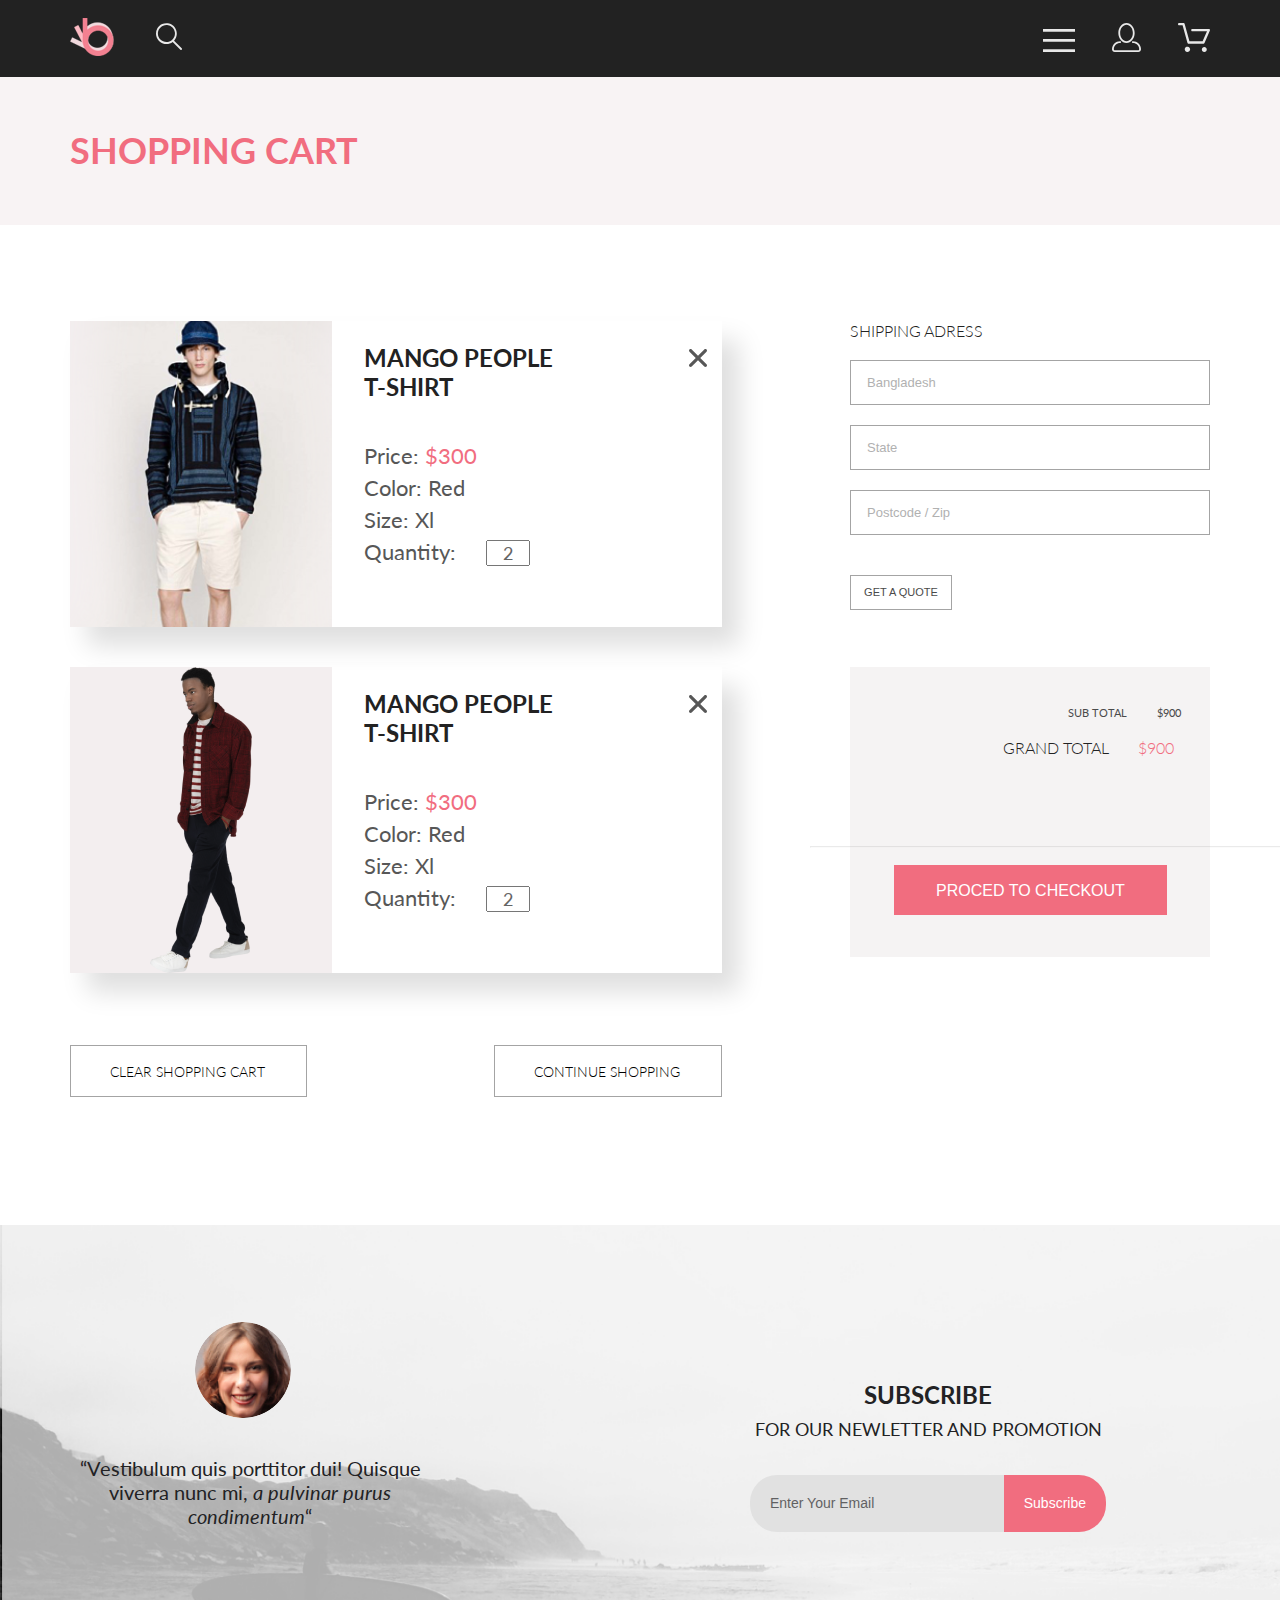
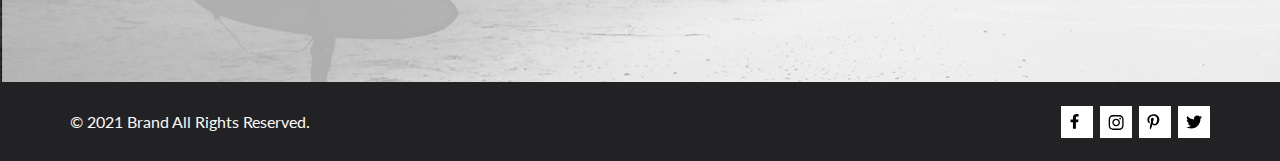
==== commit fa9ba3e8: "бургер на главной сделан + адаптив для главной" ====
--- a/basket.html
+++ b/basket.html
@@ -40,7 +40,8 @@
             </div>
             <!--меню, личный кабинет, корзина товаров-->
             <div class="header-right">
-                <button class="menu"><svg width="32" height="23" viewBox="0 0 32 23" xmlns="http://www.w3.org/2000/svg">
+                <button class="menu"><svg class="dance-main" width="32" height="23" viewBox="0 0 32 23"
+                        xmlns="http://www.w3.org/2000/svg">
                         <path d="M0 23V20.31H32V23H0ZM0 12.76V10.07H32V12.76H0ZM0 2.69V0H32V2.69H0Z" fill="#E8E8E8" />
                     </svg>
                 </button>
@@ -74,12 +75,11 @@
         <div class="wrapper basketcart-wrap">
             <div class="basketcart-product">
                 <div class="basketcart-man">
-                    <div class="basketcart-left"><img class="basketcart-img" src="img/basket_men_1.png"
-                            alt="man"></div>
+                    <div class="basketcart-left"><img class="basketcart-img" src="img/basket_men_1.png" alt="man"></div>
                     <div class="basketcart-right">
                         <div class="basketcart-text">
-                            <h3 class="basketcart-header"><a class="basketcart-link"
-                                    href="product.html">MANGO PEOPLE T-SHIRT</a></h3>
+                            <h3 class="basketcart-header"><a class="basketcart-link" href="product.html">MANGO PEOPLE
+                                    T-SHIRT</a></h3>
                             <p class="basketcart-options">Price: <span class="money">$300</span></p>
                             <p class="basketcart-options">Color: Red</p>
                             <p class="basketcart-options">Size: Xl</p>
@@ -96,12 +96,12 @@
                     </div>
                 </div>
                 <div class="basketcart-man">
-                    <div class="basketcart-left"><img class="basketcart-img" src="img/basket_black_men_2.png"
-                            alt="man"></div>
+                    <div class="basketcart-left"><img class="basketcart-img" src="img/basket_black_men_2.png" alt="man">
+                    </div>
                     <div class="basketcart-right">
                         <div class="basketcart-text">
-                            <h3 class="basketcart-header"><a class="basketcart-link"
-                                    href="product.html">MANGO PEOPLE T-SHIRT</a></h3>
+                            <h3 class="basketcart-header"><a class="basketcart-link" href="product.html">MANGO PEOPLE
+                                    T-SHIRT</a></h3>
                             <p class="basketcart-options">Price: <span class="money">$300</span></p>
                             <p class="basketcart-options">Color: Red</p>
                             <p class="basketcart-options">Size: Xl</p>
@@ -125,7 +125,7 @@
             <div class="adress">
                 <div class="adress-form">
                     <form action="#">
-                        <legend class="adress-heading">SHIPPING ADRESS</legend>
+                        <p class="adress-heading">SHIPPING ADRESS</p>
                         <input class="adress-field" type="text" placeholder="Bangladesh"><br>
                         <input class="adress-field" type="text" placeholder="State"><br>
                         <input class="adress-field" type="number" placeholder="Postcode / Zip"><br>
--- a/css/style.css
+++ b/css/style.css
@@ -23,6 +23,7 @@
   background: #222222;
   padding: 18px 0;
   color: white;
+  position: relative;
 }
 
 .header-wrap {
@@ -64,6 +65,19 @@
 
 .registration {
   margin: 0 33px;
+}
+
+/* 5-е домашнее задание, 2-ой пункт*/
+.dance-main {
+  -webkit-transition: 0.5s;
+  transition: 0.5s;
+  /*transition: 1s; - для более плавного поворота на 360°, так симпатичнее*/
+}
+
+.dance-main:hover {
+  -webkit-transform: rotate(180deg);
+          transform: rotate(180deg);
+  /*transform: rotate(360deg); - а вот и эти 360°*/
 }
 
 /*промо*/
@@ -213,6 +227,11 @@
   background-color: #F8F8F8;
   width: 360px;
   height: 581px;
+  overflow: hidden;
+  min-height: 400px;
+  position: relative;
+  -webkit-transition: 0.5s;
+  transition: 0.5s;
 }
 
 .feauture-li-subtitle {
@@ -281,6 +300,90 @@
 .visual:hover {
   color: #FFFFFF;
   background-color: #FF6A6A;
+}
+
+/*5-е домашнее задание, 1-ый пункт*/
+.try {
+  display: inline-block;
+  overflow: hidden;
+}
+
+.try-img {
+  -webkit-transition: 1s;
+  transition: 1s;
+  display: block;
+}
+
+.try-img:hover {
+  -webkit-transform: scale(1.2);
+          transform: scale(1.2);
+}
+
+.scale-img-2 {
+  -webkit-transition: 1s;
+  transition: 1s;
+}
+
+.scale-img-2:hover {
+  -webkit-transform: scale(1.2);
+          transform: scale(1.2);
+}
+
+/*5-е домашнее задание, 4-ый пункт*/
+/*.feauture-li:hover {
+    box-shadow: 0px 5px 8px 0px rgba(0, 0, 0, 0.15);
+}*/
+.overlay {
+  position: absolute;
+  left: 0;
+  right: 0;
+  height: 420px;
+  background-color: rgba(58, 56, 56, 0.83);
+  display: -webkit-box;
+  display: -ms-flexbox;
+  display: flex;
+  -webkit-box-pack: center;
+      -ms-flex-pack: center;
+          justify-content: center;
+  -webkit-box-align: center;
+      -ms-flex-align: center;
+          align-items: center;
+  opacity: 0;
+  -webkit-transition: 0.5s;
+  transition: 0.5s;
+}
+
+.feauture-li:hover .overlay {
+  opacity: 1;
+}
+
+.item-img {
+  width: 100%;
+  height: 420px;
+  background-color: #e9e9e9;
+}
+
+.feauture-btn {
+  border: 1px solid #FFFFFF;
+  background: none;
+  display: -webkit-box;
+  display: -ms-flexbox;
+  display: flex;
+  /* &:hover {
+        background-color: #fff;
+        opacity: 0.3;
+    }*/
+}
+
+.span-add {
+  padding-top: 17px;
+  padding-bottom: 15px;
+  padding-right: 16px;
+  color: #FFFFFF;
+}
+
+.feauture-cart {
+  margin: 11px 11px 8px 13px;
 }
 
 /*преимущества*/
@@ -567,45 +670,198 @@
 }
 
 /*фильтр*/
+.filter-line {
+  display: -webkit-box;
+  display: -ms-flexbox;
+  display: flex;
+  -webkit-box-pack: justify;
+      -ms-flex-pack: justify;
+          justify-content: space-between;
+}
+
+.filter-sort {
+  padding: 51px 0 64px 0;
+}
+
+.filter-name {
+  width: 360px;
+  padding: 16px;
+  font-weight: 600;
+  font-size: 14px;
+  line-height: 17px;
+  color: #000000;
+  font-weight: 600;
+  font-size: 14px;
+  line-height: 17px;
+}
+
+.filter-name:hover {
+  color: #F16D7F;
+  fill: #F16D7F;
+}
+
+.filter-name-menu {
+  margin-left: 11px;
+}
+
+details > summary {
+  list-style: none;
+}
+
+.filter-subtitle {
+  padding: 11px;
+}
+
+.filter-title {
+  -webkit-box-align: center;
+      -ms-flex-align: center;
+          align-items: center;
+  margin-bottom: 17px;
+}
+
+.filter-vektor {
+  margin-left: 10px;
+  margin-right: 28px;
+}
+
 .filter {
-  display: -webkit-box;
-  display: -ms-flexbox;
-  display: flex;
-}
-
-.filter-filter {
+  -webkit-box-sizing: border-box;
+          box-sizing: border-box;
   width: 360px;
-  height: 17px;
-  margin-bottom: 65px;
-  padding: 51px 0 0 16px;
-  font-weight: 600;
-  font-size: 14px;
-  line-height: 17px;
-  color: #000000;
-}
-
-.filter-menu {
-  width: 15px;
-  height: 10px;
-  margin-left: 11px;
+  margin-right: 30px;
+  position: absolute;
+}
+
+.filter summary {
+  display: block;
+}
+
+.filter ::-webkit-details-marker {
+  display: none;
+}
+
+.filter ::-webkit-details-marker {
+  display: none;
+}
+
+.filter[open] {
+  padding-left: 17px;
+  -webkit-box-shadow: 6px 4px 35px rgba(0, 0, 0, 0.21);
+          box-shadow: 6px 4px 35px rgba(0, 0, 0, 0.21);
+  z-index: 1;
+  position: absolute;
+  background-color: white;
+}
+
+.filter-name[open] > summary {
+  color: #F16D7F;
+  outline: none;
+  border: none;
+  z-index: 1;
+}
+
+.fiter-content {
+  position: absolute;
+  z-index: 1;
+  width: 360px;
+  left: 0;
+  -webkit-box-shadow: 6px 4px 35px rgba(0, 0, 0, 0.21);
+          box-shadow: 6px 4px 35px rgba(0, 0, 0, 0.21);
+  padding: 16px 16px 0 16px;
+}
+
+.filter-link {
+  text-decoration: none;
+  font-size: 14px;
+  line-height: 17px;
+  color: #6F6E6E;
+}
+
+.filter-link:hover {
+  color: #F16D7F;
+}
+
+.filter-item {
+  margin-top: 11px;
+}
+
+.filter-list {
+  list-style-type: none;
+  border: none;
+  text-decoration: none;
+}
+
+.filter-subtitle {
+  border-bottom: 1px solid #EBEBEB;
+  border-left: 5px solid #F16D7F;
+  width: 330px;
+  font-size: 14px;
+  line-height: 17px;
+  color: #6F6E6E;
+}
+
+.filter-subtitle:hover {
+  color: #F16D7F;
 }
 
 .filter-sorting {
-  width: 400px;
+  margin-right: 423px;
   padding-left: 30px;
   height: 17px;
   padding: 51px 0 0 30px;
-}
-
-.filter-vektor {
-  margin-left: 10px;
-  margin-right: 28px;
+  display: -webkit-box;
+  display: -ms-flexbox;
+  display: flex;
+  -webkit-box-align: center;
+      -ms-flex-align: center;
+          align-items: center;
+}
+
+.variants {
+  -webkit-box-sizing: border-box;
+          box-sizing: border-box;
+  position: relative;
+  margin-top: 50px;
+}
+
+.variants summary {
+  display: block;
+}
+
+.variants ::-webkit-details-marker {
+  display: none;
 }
 
 .filter-words {
   color: #6F6E6E;
   font-size: 14px;
   line-height: 17px;
+}
+
+.checkbox {
+  background-color: white;
+  width: 75px;
+  height: 100px;
+  list-style: none;
+  z-index: 1;
+  position: absolute;
+  padding: 10px 20px 10px 10px;
+  -webkit-box-shadow: 6px 4px 35px rgba(0, 0, 0, 0.21);
+          box-shadow: 6px 4px 35px rgba(0, 0, 0, 0.21);
+}
+
+.checkbox-li {
+  color: #6F6E6E;
+  margin-bottom: 5px;
+  font-size: 14px;
+  line-height: 16px;
+}
+
+.checkbox-in {
+  margin-right: 9px;
+  font-size: 14px;
+  line-height: 16px;
+  color: #6F6E6E;
 }
 
 /*пагинация*/
@@ -1040,49 +1296,357 @@
   margin-left: 43px;
 }
 
+.about {
+  margin-top: -64px;
+}
+
+.about-wrap {
+  border: 1px solid #EAEAEA;
+  background-color: #ffff;
+  position: relative;
+}
+
+.about-name {
+  font-weight: 300;
+  font-size: 14px;
+  line-height: 17px;
+  color: #F16D7F;
+  padding-bottom: 12px;
+  margin-top: 64px;
+}
+
+.about-hr {
+  width: 63px;
+  height: 3px;
+  background: #EF5B70;
+  border: none;
+  margin-left: 245px;
+  margin-top: 15px;
+}
+
+.about-header {
+  font-weight: 300;
+  font-size: 18px;
+  line-height: 22px;
+  color: #4D4D4D;
+}
+
+.about-p {
+  font-weight: 300;
+  font-size: 14px;
+  line-height: 17px;
+  color: #5E5E5E;
+  margin-top: 30px;
+}
+
+.about-price {
+  font-weight: 300;
+  font-size: 24px;
+  line-height: 29px;
+  color: #EF5B70;
+  padding-bottom: 65px;
+  margin-top: 32px;
+}
+
+.hr {
+  margin-top: 70px;
+  width: 640px;
+  margin-left: -40px;
+  color: #EAEAEA;
+  opacity: 0.2;
+  height: 1px;
+}
+
+.choose {
+  text-align: center;
+}
+
+.choose-menu {
+  margin-right: 9px;
+  font-size: 14px;
+  line-height: 17px;
+  color: #6F6E6E;
+}
+
+.choose-vektor {
+  margin-right: 23px;
+  margin-bottom: 1px;
+}
+
+.add-btn {
+  margin: 49px 465px 65px 465px;
+}
+
+.add-link {
+  border: 1px solid #FF6A6A;
+  text-decoration: none;
+  color: #F26376;
+  background-color: white;
+  fill: #F26376;
+  display: -webkit-box;
+  display: -ms-flexbox;
+  display: flex;
+}
+
+.add-link:hover {
+  color: white;
+  background-color: #EF5B70;
+  border: 1px solid #EF5B70;
+  fill: white;
+}
+
+.add-cart {
+  margin: 18px 57px 16px 23px;
+}
+
+.about-text {
+  text-align: center;
+  padding: 0 292px 0 292px;
+}
+
+.add-link-img {
+  margin: 14px 0 0 24px;
+}
+
+.cards {
+  padding: 130px 0;
+}
+
 .preview {
-  background-color: gray;
-  width: 100%;
-  display: -webkit-box;
-  display: -ms-flexbox;
-  display: flex;
-  -webkit-box-pack: justify;
-      -ms-flex-pack: justify;
-          justify-content: space-between;
+  background-color: #F7F7F7;
+  display: -webkit-box;
+  display: -ms-flexbox;
+  display: flex;
+  -webkit-box-pack: center;
+      -ms-flex-pack: center;
+          justify-content: center;
   -webkit-box-align: center;
       -ms-flex-align: center;
           align-items: center;
+  position: relative;
   padding-bottom: 64px;
 }
 
 .preview-btn {
   padding: 13px 17px;
   border: none;
-}
-
-.preview:hover {
+  position: absolute;
+}
+
+.preview-btn:hover {
   fill: #F16D7F;
 }
 
-.preview-img {
-  width: 597px;
-  height: 724px;
-}
-
-.about-wrap {
-  margin-top: -64px;
-  border: 1px solid #EAEAEA;
-}
-
-.add-link {
-  border: 1px solid #FF6A6A;
-  padding: 15px 57px 14px 50px;
+.preview-btn:active {
+  background-color: #575555;
+}
+
+.preview-btn-left {
+  left: 5px;
+}
+
+.preview-btn-right {
+  right: 5px;
+}
+
+.main-menu {
+  background-color: white;
+  width: 235px;
+  -webkit-box-shadow: 0px 4px 4px rgba(0, 0, 0, 0.25);
+          box-shadow: 0px 4px 4px rgba(0, 0, 0, 0.25);
+  padding: 40px 36px;
+  position: absolute;
+  right: 0;
+  top: 100%;
+  min-height: 763px;
+}
+
+.main-menu-box {
+  position: relative;
+}
+
+.main-menu-title {
+  font-weight: bold;
+  font-size: 14px;
+  line-height: 17px;
+  color: #000000;
+  margin-bottom: 25px;
+}
+
+.main-menu-list {
+  list-style: none;
+}
+
+.main-submenu {
+  list-style: none;
+  padding-left: 20px;
+}
+
+.main-menu-item {
+  margin-bottom: 15px;
+}
+
+.main-submenu-item {
+  margin-bottom: 11px;
+}
+
+.main-menu-link {
   text-decoration: none;
-  color: #F26376;
-  margin: 64px 0 79px 0;
-}
-
-.add-link-img {
-  margin-right: 23px;
+  font-weight: normal;
+  font-size: 14px;
+  line-height: 17px;
+  color: #F16D7F;
+  text-transform: uppercase;
+}
+
+.main-submenu-link {
+  text-decoration: none;
+  font-size: 14px;
+  line-height: 17px;
+  color: #6F6E6E;
+}
+
+.main-menu-close-btn {
+  border: none;
+  background-color: white;
+  position: absolute;
+  padding: 10px;
+  top: -28px;
+  right: -30px;
+  fill: #6F6E6E;
+}
+
+.main-menu-close-btn:hover {
+  fill: #F16D7F;
+}
+
+.main-menu-open {
+  display: block;
+}
+
+.main-menu-close {
+  display: none;
+}
+
+/*Адаптив*/
+@media (max-width: 1200px) {
+  .wrapper {
+    width: 735px;
+  }
+  .categories-card--women, .categories-card--men, .categories-card--kids {
+    width: 232px;
+    height: 168px;
+  }
+  .categories-card--accesories {
+    min-height: 116px;
+  }
+  .promo-wrap {
+    height: 367px;
+    background-size: contain;
+    background-position-x: -108px;
+  }
+  .promo-name {
+    width: 311px;
+  }
+  .adventages-ul {
+    -ms-flex-wrap: wrap;
+        flex-wrap: wrap;
+    -webkit-box-orient: vertical;
+    -webkit-box-direction: normal;
+        -ms-flex-direction: column;
+            flex-direction: column;
+    -webkit-box-align: center;
+        -ms-flex-align: center;
+            align-items: center;
+  }
+  .feedback-wrap {
+    -ms-flex-wrap: wrap;
+        flex-wrap: wrap;
+    -webkit-box-orient: vertical;
+    -webkit-box-direction: normal;
+        -ms-flex-direction: column;
+            flex-direction: column;
+    -webkit-box-align: center;
+        -ms-flex-align: center;
+            align-items: center;
+  }
+  .feedback-news {
+    margin-left: 0;
+  }
+}
+
+@media (max-width: 480px) {
+  .wrapper {
+    width: 380px;
+  }
+  .registration {
+    display: none;
+  }
+  .basket {
+    display: none;
+  }
+  .promo {
+    height: 363px;
+    width: 100%;
+  }
+  .promo-wrap {
+    background-image: none;
+  }
+  .promo-name {
+    font-weight: 900;
+    line-height: 30px;
+    font-size: 38px;
+    margin-right: 0;
+  }
+  .promo-name--small {
+    line-height: 24px;
+    font-size: 20px;
+    font-weight: 700;
+  }
+  .categories {
+    padding: 32px 0;
+  }
+  .categories-card {
+    width: 343px;
+    margin-top: 32px;
+    margin-left: auto;
+    margin-right: auto;
+  }
+  .adventeges-li {
+    width: 347px;
+  }
+  .categories-card--accesories {
+    height: 111px;
+  }
+  .feauture-heading {
+    margin-top: 32px;
+  }
+  .footer-wrap {
+    display: -webkit-box;
+    display: -ms-flexbox;
+    display: flex;
+    -ms-flex-wrap: wrap;
+        flex-wrap: wrap;
+    -webkit-box-orient: vertical;
+    -webkit-box-direction: normal;
+        -ms-flex-direction: column;
+            flex-direction: column;
+    -webkit-box-align: center;
+        -ms-flex-align: center;
+            align-items: center;
+  }
+  .brands {
+    -webkit-box-ordinal-group: 2;
+        -ms-flex-order: 1;
+            order: 1;
+  }
+  .footer-text {
+    -webkit-box-ordinal-group: 3;
+        -ms-flex-order: 2;
+            order: 2;
+  }
+  .brands {
+    margin-top: 20px;
+  }
 }
 /*# sourceMappingURL=style.css.map */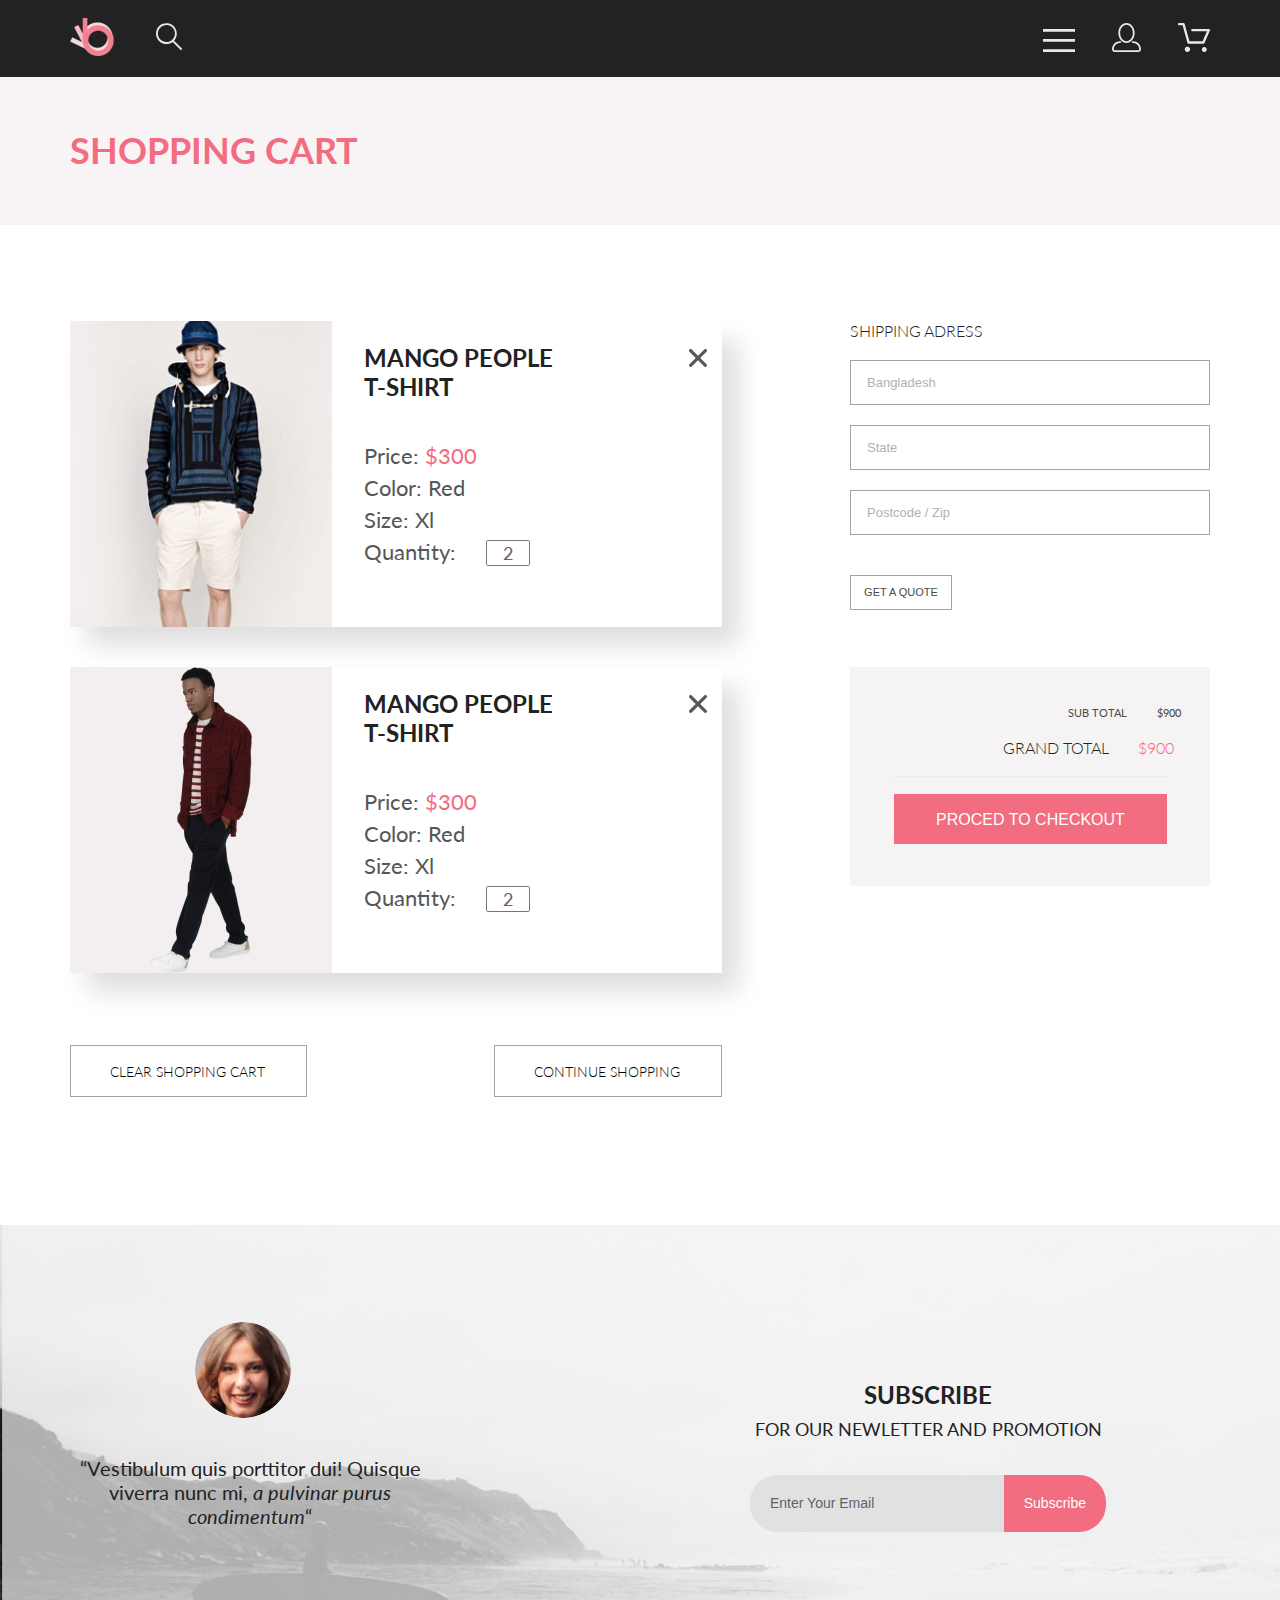
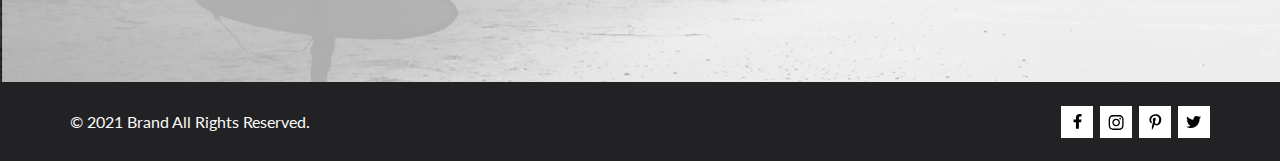
==== commit 7bd7195f: "Доделал интернет-магазин, сделал адаптивными все страницы" ====
--- a/basket.html
+++ b/basket.html
@@ -86,13 +86,12 @@
                             <p class="basketcart-options">Quantity: <input class="basketcart-number" type="number"
                                     value="2"></p>
                         </div>
-                        <div class="basketcart-krestik"><a href="#"><svg width="18" height="18" viewBox="0 0 18 18"
-                                    xmlns="http://www.w3.org/2000/svg">
-                                    <path
-                                        d="M11.2453 9L17.5302 2.71516C17.8285 2.41741 17.9962 2.01336 17.9966 1.59191C17.997 1.17045 17.8299 0.76611 17.5322 0.467833C17.2344 0.169555 16.8304 0.00177586 16.4089 0.00140366C15.9875 0.00103146 15.5831 0.168097 15.2848 0.465848L9 6.75069L2.71516 0.465848C2.41688 0.167571 2.01233 0 1.5905 0C1.16868 0 0.764125 0.167571 0.465848 0.465848C0.167571 0.764125 0 1.16868 0 1.5905C0 2.01233 0.167571 2.41688 0.465848 2.71516L6.75069 9L0.465848 15.2848C0.167571 15.5831 0 15.9877 0 16.4095C0 16.8313 0.167571 17.2359 0.465848 17.5342C0.764125 17.8324 1.16868 18 1.5905 18C2.01233 18 2.41688 17.8324 2.71516 17.5342L9 11.2493L15.2848 17.5342C15.5831 17.8324 15.9877 18 16.4095 18C16.8313 18 17.2359 17.8324 17.5342 17.5342C17.8324 17.2359 18 16.8313 18 16.4095C18 15.9877 17.8324 15.5831 17.5342 15.2848L11.2453 9Z"
-                                        fill="#575757" />
-                                </svg></a>
-                        </div>
+                        <a class="basketcart-krestik" href="#"><svg class="cart-krestik" width="18" height="18"
+                                viewBox="0 0 18 18" xmlns="http://www.w3.org/2000/svg">
+                                <path
+                                    d="M11.2453 9L17.5302 2.71516C17.8285 2.41741 17.9962 2.01336 17.9966 1.59191C17.997 1.17045 17.8299 0.76611 17.5322 0.467833C17.2344 0.169555 16.8304 0.00177586 16.4089 0.00140366C15.9875 0.00103146 15.5831 0.168097 15.2848 0.465848L9 6.75069L2.71516 0.465848C2.41688 0.167571 2.01233 0 1.5905 0C1.16868 0 0.764125 0.167571 0.465848 0.465848C0.167571 0.764125 0 1.16868 0 1.5905C0 2.01233 0.167571 2.41688 0.465848 2.71516L6.75069 9L0.465848 15.2848C0.167571 15.5831 0 15.9877 0 16.4095C0 16.8313 0.167571 17.2359 0.465848 17.5342C0.764125 17.8324 1.16868 18 1.5905 18C2.01233 18 2.41688 17.8324 2.71516 17.5342L9 11.2493L15.2848 17.5342C15.5831 17.8324 15.9877 18 16.4095 18C16.8313 18 17.2359 17.8324 17.5342 17.5342C17.8324 17.2359 18 16.8313 18 16.4095C18 15.9877 17.8324 15.5831 17.5342 15.2848L11.2453 9Z"
+                                    fill="#575757" />
+                            </svg></a>
                     </div>
                 </div>
                 <div class="basketcart-man">
@@ -108,18 +107,18 @@
                             <p class="basketcart-options">Quantity: <input class="basketcart-number" type="number"
                                     value="2"></p>
                         </div>
-                        <div class="basketcart-krestik"><a href="#"><svg width="18" height="18" viewBox="0 0 18 18"
-                                    xmlns="http://www.w3.org/2000/svg">
-                                    <path
-                                        d="M11.2453 9L17.5302 2.71516C17.8285 2.41741 17.9962 2.01336 17.9966 1.59191C17.997 1.17045 17.8299 0.76611 17.5322 0.467833C17.2344 0.169555 16.8304 0.00177586 16.4089 0.00140366C15.9875 0.00103146 15.5831 0.168097 15.2848 0.465848L9 6.75069L2.71516 0.465848C2.41688 0.167571 2.01233 0 1.5905 0C1.16868 0 0.764125 0.167571 0.465848 0.465848C0.167571 0.764125 0 1.16868 0 1.5905C0 2.01233 0.167571 2.41688 0.465848 2.71516L6.75069 9L0.465848 15.2848C0.167571 15.5831 0 15.9877 0 16.4095C0 16.8313 0.167571 17.2359 0.465848 17.5342C0.764125 17.8324 1.16868 18 1.5905 18C2.01233 18 2.41688 17.8324 2.71516 17.5342L9 11.2493L15.2848 17.5342C15.5831 17.8324 15.9877 18 16.4095 18C16.8313 18 17.2359 17.8324 17.5342 17.5342C17.8324 17.2359 18 16.8313 18 16.4095C18 15.9877 17.8324 15.5831 17.5342 15.2848L11.2453 9Z"
-                                        fill="#575757" />
-                                </svg></a>
-                        </div>
+                        <a class="basketcart-krestik" href="#"><svg class="cart-krestik" width="18" height="18"
+                                viewBox="0 0 18 18" xmlns="http://www.w3.org/2000/svg">
+                                <path
+                                    d="M11.2453 9L17.5302 2.71516C17.8285 2.41741 17.9962 2.01336 17.9966 1.59191C17.997 1.17045 17.8299 0.76611 17.5322 0.467833C17.2344 0.169555 16.8304 0.00177586 16.4089 0.00140366C15.9875 0.00103146 15.5831 0.168097 15.2848 0.465848L9 6.75069L2.71516 0.465848C2.41688 0.167571 2.01233 0 1.5905 0C1.16868 0 0.764125 0.167571 0.465848 0.465848C0.167571 0.764125 0 1.16868 0 1.5905C0 2.01233 0.167571 2.41688 0.465848 2.71516L6.75069 9L0.465848 15.2848C0.167571 15.5831 0 15.9877 0 16.4095C0 16.8313 0.167571 17.2359 0.465848 17.5342C0.764125 17.8324 1.16868 18 1.5905 18C2.01233 18 2.41688 17.8324 2.71516 17.5342L9 11.2493L15.2848 17.5342C15.5831 17.8324 15.9877 18 16.4095 18C16.8313 18 17.2359 17.8324 17.5342 17.5342C17.8324 17.2359 18 16.8313 18 16.4095C18 15.9877 17.8324 15.5831 17.5342 15.2848L11.2453 9Z"
+                                    fill="#575757" />
+                            </svg></a>
+
                     </div>
                 </div>
                 <div class="basketcart-buttons">
-                    <a class="basket-but" href="#">CLEAR SHOPPING CART</a>
-                    <a class="basket-but" href="#">CONTINUE SHOPPING</a>
+                    <a class="basket-but" href="#">Clear Shopping Cart</a>
+                    <a class="basket-but" href="#">Continue Shopping</a>
                 </div>
             </div>
             <div class="adress">
@@ -135,7 +134,7 @@
                 <div class="total">
                     <p class="sub">SUB TOTAL <span class="sub-span">$900</span></p><br>
                     <p class="grand">GRAND TOTAL <span class="grand-span">$900</span></p><br>
-                    <hr class="hr">
+                    <hr class="hrr">
                     <button type="submit" class="adress-checkout">PROCED TO CHECKOUT</button>
                 </div>
             </div>
--- a/css/style.css
+++ b/css/style.css
@@ -608,6 +608,12 @@
   height: 32px;
   margin-left: 7px;
   margin-top: 24px;
+  display: -webkit-box;
+  display: -ms-flexbox;
+  display: flex;
+  -webkit-box-pack: center;
+      -ms-flex-pack: center;
+          justify-content: center;
 }
 
 .brands-face:hover, .brands-inst:hover, .brands-pint:hover, .brands-twit:hover {
@@ -641,6 +647,9 @@
   display: inline;
   text-decoration: none;
   margin-top: 65px;
+  font-weight: 300;
+  font-size: 14px;
+  line-height: 17px;
 }
 
 .sweet-home {
@@ -663,6 +672,7 @@
 }
 
 .arrivals-name {
+  font-weight: 400;
   font-size: 24px;
   line-height: 29px;
   color: #F16D7F;
@@ -710,6 +720,8 @@
 
 .filter-subtitle {
   padding: 11px;
+  font-size: 14px;
+  line-height: 17px;
 }
 
 .filter-title {
@@ -1134,7 +1146,7 @@
 
 .basketcart-number {
   margin-left: 24px;
-  text-align: end;
+  text-align: center;
   font-family: Lato;
   font-size: 18px;
   color: #656565;
@@ -1169,6 +1181,7 @@
   color: #000000;
   text-decoration: none;
   padding: 17px 41px 16px 39px;
+  text-transform: uppercase;
 }
 
 .basket-but:hover {
@@ -1291,9 +1304,13 @@
   border: 1px solid #B1B1B1;
 }
 
-.hr {
-  width: 273px;
+.hrr {
+  width: 275px;
   margin-left: 43px;
+  height: 1px;
+  background: #E2E2E2;
+  opacity: 0.4;
+  border: none;
 }
 
 .about {
@@ -1304,6 +1321,12 @@
   border: 1px solid #EAEAEA;
   background-color: #ffff;
   position: relative;
+}
+
+.about-wrap {
+  -webkit-box-align: center;
+      -ms-flex-align: center;
+          align-items: center;
 }
 
 .about-name {
@@ -1331,6 +1354,16 @@
   color: #4D4D4D;
 }
 
+.add-btn {
+  display: -webkit-box;
+  display: -ms-flexbox;
+  display: flex;
+  -webkit-box-pack: center;
+      -ms-flex-pack: center;
+          justify-content: center;
+  padding: 50px 0 65px 0;
+}
+
 .about-p {
   font-weight: 300;
   font-size: 14px;
@@ -1371,10 +1404,6 @@
 .choose-vektor {
   margin-right: 23px;
   margin-bottom: 1px;
-}
-
-.add-btn {
-  margin: 49px 465px 65px 465px;
 }
 
 .add-link {
@@ -1617,6 +1646,14 @@
   }
   .categories-card--accesories {
     height: 111px;
+  }
+  .feauture-ul {
+    margin-left: 20px;
+    margin-right: 0;
+  }
+  .feauture-li {
+    margin-left: 0;
+    margin-right: 0;
   }
   .feauture-heading {
     margin-top: 32px;
@@ -1649,4 +1686,351 @@
     margin-top: 20px;
   }
 }
+
+@media (max-width: 1200px) {
+  .wrapper {
+    width: 735px;
+  }
+  .feauture-items {
+    padding-bottom: 63px;
+  }
+  .filter-sort {
+    padding: 24px 0 40px 0;
+    margin-left: -15px;
+  }
+  .filter-sorting {
+    width: 350px;
+    margin-right: -52px;
+    padding: 24px 0 40px 0;
+  }
+  .card-hidden {
+    display: none;
+  }
+  .pagination {
+    margin-left: auto;
+    margin-right: auto;
+    margin-top: 40px;
+  }
+}
+
+@media (max-width: 480px) {
+  .wrapper {
+    width: 380px;
+  }
+  .arrivals-wrap {
+    display: -webkit-box;
+    display: -ms-flexbox;
+    display: flex;
+    -webkit-box-orient: vertical;
+    -webkit-box-direction: normal;
+        -ms-flex-direction: column;
+            flex-direction: column;
+  }
+  .arrivals-name {
+    margin-top: 24px;
+  }
+  .arrivals-links {
+    margin-top: 32px;
+  }
+  .adaptive-filter {
+    display: none;
+  }
+  .filter-sorting {
+    margin-right: -85px;
+  }
+  .filter-name-menu {
+    width: 38px;
+    height: 25px;
+    margin-left: 19px;
+  }
+  .filter-words {
+    font-size: 12px;
+    line-height: 14px;
+  }
+  .filter-vektor {
+    margin-right: 25px;
+  }
+  .brands {
+    -webkit-box-ordinal-group: 2;
+        -ms-flex-order: 1;
+            order: 1;
+  }
+  .footer-rights {
+    -webkit-box-ordinal-group: 3;
+        -ms-flex-order: 2;
+            order: 2;
+  }
+  .brands {
+    margin-top: 20px;
+  }
+  .card-hidden {
+    display: none;
+  }
+}
+
+@media (max-width: 1200px) {
+  .wrapper {
+    width: 735px;
+  }
+  .card-hidden {
+    display: none;
+  }
+  .preview {
+    height: 624px;
+  }
+  .preview-img {
+    width: 466px;
+    height: 565px;
+  }
+  .about {
+    width: 100%;
+  }
+  .about-wrap {
+    width: 100%;
+  }
+  .about-text {
+    padding: 0;
+    width: 555px;
+    margin-left: auto;
+    margin-right: auto;
+  }
+  .choose {
+    padding-left: 35px;
+  }
+}
+
+@media (max-width: 480px) {
+  .wrapper {
+    width: 380px;
+  }
+  .card-hidden {
+    display: none;
+  }
+  .preview-img {
+    width: 374px;
+    height: 454px;
+  }
+  .about {
+    width: 100%;
+  }
+  .about-wrap {
+    width: 100%;
+  }
+  .about-text {
+    padding: 0;
+    width: 326px;
+    margin-left: auto;
+    margin-right: auto;
+  }
+  .hr {
+    width: 175px;
+    margin-left: 80px;
+  }
+  .add-btn {
+    padding: 65px 0 65px 0;
+  }
+  .choose {
+    margin-top: -14px;
+  }
+  .cards {
+    padding: 64px 0;
+    margin-left: auto;
+    margin-right: auto;
+  }
+  .about-hr {
+    margin-left: 131px;
+  }
+  .feauture-li {
+    margin-top: 0;
+  }
+}
+
+@media (max-width: 1200px) {
+  .wrapper {
+    width: 735px;
+  }
+  .basketcart-wrap {
+    display: -webkit-box;
+    display: -ms-flexbox;
+    display: flex;
+    -webkit-box-align: center;
+        -ms-flex-align: center;
+            align-items: center;
+    -webkit-box-pack: center;
+        -ms-flex-pack: center;
+            justify-content: center;
+    -webkit-box-orient: vertical;
+    -webkit-box-direction: normal;
+        -ms-flex-direction: column;
+            flex-direction: column;
+  }
+  .basketcart-man {
+    width: 734px;
+  }
+  .basketcart-krestik {
+    margin: 28px 0 0 200px;
+  }
+  .basketcart-buttons {
+    margin-top: 0;
+  }
+  .adress {
+    display: -webkit-box;
+    display: -ms-flexbox;
+    display: flex;
+    -webkit-box-pack: justify;
+        -ms-flex-pack: justify;
+            justify-content: space-between;
+    padding-top: 64px;
+  }
+  .adress-form {
+    margin-right: 7.5px;
+  }
+  .total {
+    margin-top: 38px;
+    margin-left: 7.5px;
+  }
+}
+
+@media (max-width: 480px) {
+  .wrapper {
+    width: 380px;
+  }
+  .arrivals-name {
+    margin-top: 50px;
+  }
+  .basketcart {
+    padding-top: 39px;
+  }
+  .basketcart-man {
+    width: 358px;
+    height: 188px;
+  }
+  .basketcart-img {
+    width: 144px;
+    height: 188px;
+  }
+  .basketcart-header {
+    width: 140px;
+    margin-bottom: 23px;
+  }
+  .basketcart-left {
+    width: 0;
+    height: 0;
+  }
+  .basketcart-right {
+    margin-left: 163px;
+  }
+  .basketcart-text {
+    margin-top: 13.5px;
+  }
+  .basketcart-link {
+    font-size: 16px;
+    line-height: 19px;
+    width: 143px;
+  }
+  .basketcart-options {
+    font-size: 14px;
+    line-height: 17px;
+    margin-top: 3px;
+  }
+  .basketcart-number {
+    font-size: 10px;
+    line-height: 12px;
+    margin-left: 15px;
+    width: 24px;
+    text-align: center;
+  }
+  .basketcart-krestik {
+    margin: 13px 0 0 33px;
+  }
+  .cart-krestik {
+    width: 10px;
+    height: 10px;
+  }
+  .basket-but {
+    font-size: 12px;
+    line-height: 14px;
+    text-align: center;
+    color: #575757;
+    padding: 18px 9.5px;
+    text-transform: none;
+  }
+  .adress {
+    -webkit-box-pack: center;
+        -ms-flex-pack: center;
+            justify-content: center;
+    -ms-flex-wrap: wrap;
+        flex-wrap: wrap;
+    padding-top: 48px;
+    -webkit-box-align: center;
+        -ms-flex-align: center;
+            align-items: center;
+  }
+  .adress-form {
+    margin-right: 0;
+  }
+  .total {
+    margin-left: 0;
+  }
+}
+
+@media (max-width: 1200px) {
+  .wrapper {
+    width: 735px;
+  }
+  .account-offers-text {
+    font-weight: 300;
+    font-size: 16px;
+    line-height: 19px;
+  }
+  .account-offers-li {
+    font-weight: 300;
+    font-size: 16px;
+    line-height: 19px;
+  }
+  .account-offers {
+    margin-left: 0;
+    width: 354px;
+  }
+  .account-offers-li-galochka {
+    margin-right: 22px;
+  }
+  .free-hugs {
+    text-align: end;
+  }
+}
+
+@media (max-width: 480px) {
+  .wrapper {
+    width: 380px;
+  }
+  .account-wrap {
+    -ms-flex-wrap: wrap;
+        flex-wrap: wrap;
+  }
+  .account-offers {
+    padding-top: 40px;
+  }
+}
+
+input[type="number"]::-webkit-outer-spin-button,
+input[type="number"]::-webkit-inner-spin-button {
+  -webkit-appearance: none;
+  margin: 0;
+}
+
+input[type="number"] {
+  -moz-appearance: textfield;
+}
+
+input[type="number"]:hover,
+input[type="number"]:focus {
+  -moz-appearance: number-input;
+}
+
+input[type=number]::-webkit-inner-spin-button,
+input[type=number]::-webkit-outer-spin-button {
+  -webkit-appearance: none;
+  margin: 0;
+}
 /*# sourceMappingURL=style.css.map */